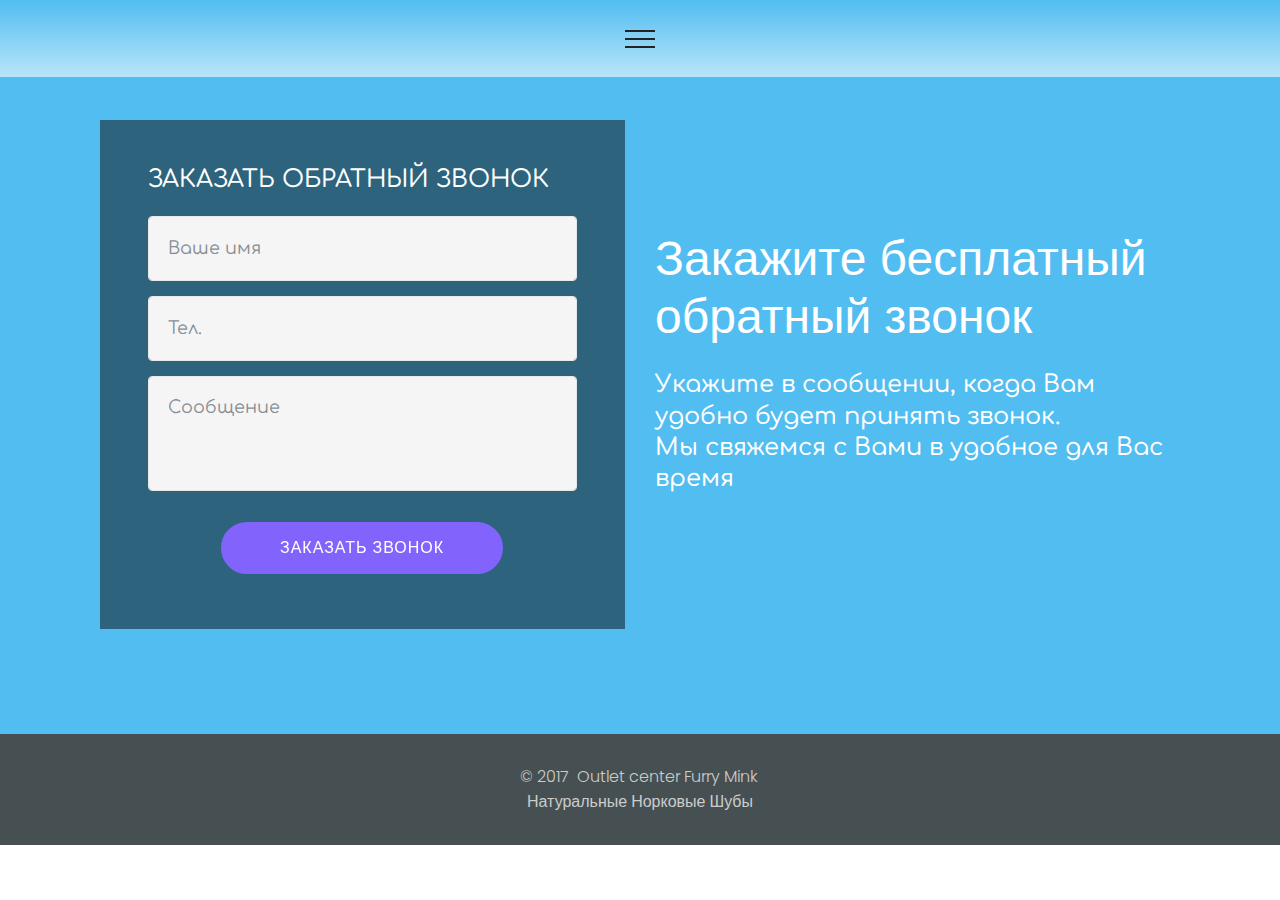
==== page1.html @ 2499f1c4 "create github pages" ====
<!DOCTYPE html>
<html >
<head>
  
  <meta charset="UTF-8">
  <meta http-equiv="X-UA-Compatible" content="IE=edge">
 <!-- Yandex.Metrika counter -->
<script type="text/javascript" >
   (function(m,e,t,r,i,k,a){m[i]=m[i]||function(){(m[i].a=m[i].a||[]).push(arguments)};
   m[i].l=1*new Date();k=e.createElement(t),a=e.getElementsByTagName(t)[0],k.async=1,k.src=r,a.parentNode.insertBefore(k,a)})
   (window, document, "script", "https://mc.yandex.ru/metrika/tag.js", "ym");

   ym(56436019, "init", {
        clickmap:true,
        trackLinks:true,
        accurateTrackBounce:true,
        webvisor:true
   });
</script>
<noscript><div><img src="https://mc.yandex.ru/watch/56436019" style="position:absolute; left:-9999px;" alt="" /></div></noscript>
<!-- /Yandex.Metrika counter -->
  
  <meta name="viewport" content="width=device-width, initial-scale=1, minimum-scale=1">
  <link rel="shortcut icon" href="assets/images/-1-202x199.png" type="image/x-icon">
  <meta name="description" content="">
  <title>Page 1</title>
  <link rel="stylesheet" href="assets/web/assets/mobirise-icons-bold/mobirise-icons-bold.css">
  <link rel="stylesheet" href="assets/web/assets/mobirise-icons/mobirise-icons.css">
  <link rel="stylesheet" href="assets/bootstrap/css/bootstrap.min.css">
  <link rel="stylesheet" href="assets/bootstrap/css/bootstrap-grid.min.css">
  <link rel="stylesheet" href="assets/bootstrap/css/bootstrap-reboot.min.css">
  <link rel="stylesheet" href="assets/socicon/css/styles.css">
  <link rel="stylesheet" href="assets/dropdown/css/style.css">
  <link rel="stylesheet" href="assets/snow-plugins/style.css">
  <link rel="stylesheet" href="assets/theme/css/style.css">
  <link rel="stylesheet" href="assets/mobirise/css/mbr-additional.css" type="text/css">
  
  
  
</head>
<body>
  <section class="menu popup-btn-cards cid-rIKKwJsBwP" once="menu" id="menu2-1n">

    
    

    <nav class="navbar navbar-dropdown navbar-fixed-top collapsed">
        <div class="mbr-overlay" style="opacity: 0.6;"></div>

      
      <div class="collapse navbar-collapse" id="navbarSupportedContent">
            
        <div class="left-menu">
          <ul class="navbar-nav nav-dropdown" data-app-modern-menu="true"><li class="nav-item">
                  <a class="nav-link link text-black display-7" href="tel:+79263647161"><span class="mbri-hearth mbr-iconfont mbr-iconfont-btn"></span></a>
              </li>
              <li class="nav-item">
                  <a class="nav-link link text-black display-7" href="tel:+79263647161"><span class="socicon socicon-viber mbr-iconfont mbr-iconfont-btn"></span>&nbsp; 8(926)364-71-61</a>
              </li><li class="nav-item"><a class="nav-link link text-black display-7" href="mailto:Romavent@mail.ru"><span class="socicon socicon-telegram mbr-iconfont mbr-iconfont-btn"></span>&nbsp;Написать</a></li></ul>
        </div>

        <div class="brand-container">
          <div class="navbar-brand">
              <span class="navbar-logo">
                  <a href="tel:+79263647161">
                      <img src="assets/images/-1-202x199.png" alt="Mobirise" title="" style="height: 3.8rem;">
                  </a>
              </span>
              <span class="navbar-caption-wrap"><a class="navbar-caption text-black display-5" href="./index.html"></a></span>
          </div>
        </div>

        <div class="right-menu">
          <ul class="navbar-nav nav-dropdown" data-app-modern-menu="true"><li class="nav-item">
                <a class="nav-link link text-black display-7" href=" https://wa.me/+79263647161" target="_blank"><span class="socicon socicon-whatsapp mbr-iconfont mbr-iconfont-btn"></span>&nbsp; Написать</a>
            </li><li class="nav-item"><a class="nav-link link text-black display-7" href="tel:+79263647161"><span class="socicon socicon-viber mbr-iconfont mbr-iconfont-btn"></span>&nbsp;8(926)364-71-61</a></li>
            <li class="nav-item">
                <a class="nav-link link text-black display-7" href="tel:+79263647161"><span class="mbrib-star mbr-iconfont mbr-iconfont-btn"></span></a>
            </li></ul>
        </div>
      </div>

          <button class="navbar-toggler" type="button" data-toggle="collapse" data-target="#navbarSupportedContent" aria-controls="navbarNavAltMarkup" aria-expanded="false" aria-label="Toggle navigation">
            <div class="hamburger">
                <span></span>
                <span></span>
                <span></span>
                <span></span>
            </div>
          </button>
    </nav>
</section>

<section class="mbr-section form2 cid-rLv0mzxF3z" id="form2-1q">

    

    
    <div class="container">
        <div class="media-container-row">
            <div class="col-md-6 col-lg-6 block-content">
                <div data-form-type="formoid">
                    <div class="form-block" data-form-type="formoid">
                        <h4 class="mb-4 mbr-fonts-style display-5">ЗАКАЗАТЬ ОБРАТНЫЙ ЗВОНОК</h4>
                        <div data-form-alert="" hidden="">Спасибо! Мы скоро Вам перезвоним</div>
                        <form class="block mbr-form" action="./index.html/" method="post" data-form-title="Mobirise Form"><input type="hidden" name="email" data-form-email="true" value="XR2InCFPnth0ahQp+xA0feDPu2zJaN/2EUCY8lwMDuw0N1tj4T/5xXQbWyl4Yx9fVd2QIpwkJuBw5vXyH4yyH2eFin9uesB7paS4SNvo0QDomxt78aWijvfz+zDeBTim" data-form-field="Email">
                            <div class="row">
                                <div class="col-md-12" data-for="name">
                                    <input type="text" class="form-control input" name="name" data-form-field="Name" placeholder="Ваше имя" required="" id="name-form2-1q">
                                </div>
                                <div class="col-md-12" data-for="email">
                                    <input type="text" class="form-control input" name="email" data-form-field="Email" placeholder="Тел." required="" id="email-form2-1q">
                                </div>
                                <div class="col-md-12" data-for="message">
                                    <textarea class="form-control input" name="message" rows="3" data-form-field="Message" placeholder="Сообщение" style="resize:none" id="message-form2-1q"></textarea>
                                </div>
                                <div class="input-group-btn col-md-12" style="margin-top: 10px;"><button href="" type="submit" class="btn btn-form btn-bgr btn-primary display-4">&nbsp; &nbsp; &nbsp;ЗАКАЗАТЬ ЗВОНОК &nbsp; &nbsp;&nbsp;</button></div>
                            </div>
                        </form>
                    </div>
                </div>
            </div>
            <div class="col-md-6 col-lg-6">
                <div class="text-block">
                    <h2 class="mb-4 mbr-fonts-style mbr-section-title display-2">Закажите бесплатный обратный звонок</h2>
                    <h3 class="mbr-section-subtitle mbr-fonts-style mb-4 display-5">Укажите в сообщении, когда Вам удобно будет принять звонок. 
<div>Мы свяжемся с Вами в удобное для Вас время</div></h3>
                    
                    
                </div>
                
            </div>
        </div>
    </div>
</section>

<section class="cid-rIMddmVXat" id="footer2-1p">

    

    

    <div class="container-fluid">
        <div class="row align-center justify-content-center align-items-center">
            
            <div class="col-sm-12 col-lg-4 mbr-text mbr-fonts-style mbr-light display-4">
                © 2017 &nbsp;Outlet center Furry Mink&nbsp;<br>Натуральные Норковые Шубы</div>
            
        </div>
    </div>
</section>


  <script src="assets/web/assets/jquery/jquery.min.js"></script>
  <script src="assets/popper/popper.min.js"></script>
  <script src="assets/bootstrap/js/bootstrap.min.js"></script>
  <script src="assets/smoothscroll/smooth-scroll.js"></script>
  <script src="assets/touchswipe/jquery.touch-swipe.min.js"></script>
  <script src="assets/dropdown/js/script.min.js"></script>
  <script src="assets/snow-plugins/schnee.js"></script>
  <script src="assets/theme/js/script.js"></script>
  <script src="assets/formoid/formoid.min.js"></script>
  
  
</body>
</html>
---- assets/web/assets/mobirise-icons-bold/mobirise-icons-bold.css ----
@font-face {
  font-family: 'mobirise-icons-bold';
  src:  url('mobirise-icons-bold.eot?m1l4yr');
  src:  url('mobirise-icons-bold.eot?m1l4yr#iefix') format('embedded-opentype'),
    url('mobirise-icons-bold.ttf?m1l4yr') format('truetype'),
    url('mobirise-icons-bold.woff?m1l4yr') format('woff'),
    url('mobirise-icons-bold.svg?m1l4yr#mobirise-icons-bold') format('svg');
  font-weight: normal;
  font-style: normal;
}

[class^="mbrib-"], [class*="mbrib-"] {
  /* use !important to prevent issues with browser extensions that change fonts */
  font-family: 'mobirise-icons-bold' !important;
  speak: none;
  font-style: normal;
  font-weight: normal;
  font-variant: normal;
  text-transform: none;
  line-height: 1;

  /* Better Font Rendering =========== */
  -webkit-font-smoothing: antialiased;
  -moz-osx-font-smoothing: grayscale;
}

.mbrib-add-submenu:before {
  content: "\e900";
}
.mbrib-alert:before {
  content: "\e901";
}
.mbrib-align-center:before {
  content: "\e902";
}
.mbrib-align-justify:before {
  content: "\e903";
}
.mbrib-align-left:before {
  content: "\e904";
}
.mbrib-align-right:before {
  content: "\e905";
}
.mbrib-android:before {
  content: "\e906";
}
.mbrib-apple:before {
  content: "\e907";
}
.mbrib-arrow-down:before {
  content: "\e908";
}
.mbrib-arrow-next:before {
  content: "\e909";
}
.mbrib-arrow-prev:before {
  content: "\e90a";
}
.mbrib-arrow-up:before {
  content: "\e90b";
}
.mbrib-bold:before {
  content: "\e90c";
}
.mbrib-bookmark:before {
  content: "\e90d";
}
.mbrib-bootstrap:before {
  content: "\e90e";
}
.mbrib-briefcase:before {
  content: "\e90f";
}
.mbrib-browse:before {
  content: "\e910";
}
.mbrib-bulleted-list:before {
  content: "\e911";
}
.mbrib-calendar:before {
  content: "\e912";
}
.mbrib-camera:before {
  content: "\e913";
}
.mbrib-cart-add:before {
  content: "\e914";
}
.mbrib-cart-full:before {
  content: "\e915";
}
.mbrib-cash:before {
  content: "\e916";
}
.mbrib-change-style:before {
  content: "\e917";
}
.mbrib-chat:before {
  content: "\e918";
}
.mbrib-clock:before {
  content: "\e919";
}
.mbrib-close:before {
  content: "\e91a";
}
.mbrib-cloud:before {
  content: "\e91b";
}
.mbrib-code:before {
  content: "\e91c";
}
.mbrib-contact-form:before {
  content: "\e91d";
}
.mbrib-credit-card:before {
  content: "\e91e";
}
.mbrib-cursor-click:before {
  content: "\e91f";
}
.mbrib-cust-feedback:before {
  content: "\e920";
}
.mbrib-database:before {
  content: "\e921";
}
.mbrib-delivery:before {
  content: "\e922";
}
.mbrib-desktop:before {
  content: "\e923";
}
.mbrib-devices:before {
  content: "\e924";
}
.mbrib-down:before {
  content: "\e925";
}
.mbrib-download:before {
  content: "\e926";
}
.mbrib-drag-n-drop:before {
  content: "\e927";
}
.mbrib-drag-n-drop2:before {
  content: "\e928";
}
.mbrib-edit:before {
  content: "\e929";
}
.mbrib-edit2:before {
  content: "\e92a";
}
.mbrib-error:before {
  content: "\e92b";
}
.mbrib-extension:before {
  content: "\e92c";
}
.mbrib-features:before {
  content: "\e92d";
}
.mbrib-file:before {
  content: "\e92e";
}
.mbrib-flag:before {
  content: "\e92f";
}
.mbrib-folder:before {
  content: "\e930";
}
.mbrib-gift:before {
  content: "\e931";
}
.mbrib-github:before {
  content: "\e932";
}
.mbrib-globe-2:before {
  content: "\e933";
}
.mbrib-globe:before {
  content: "\e934";
}
.mbrib-growing-chart:before {
  content: "\e935";
}
.mbrib-hearth:before {
  content: "\e936";
}
.mbrib-help:before {
  content: "\e937";
}
.mbrib-home:before {
  content: "\e938";
}
.mbrib-hot-cup:before {
  content: "\e939";
}
.mbrib-idea:before {
  content: "\e93a";
}
.mbrib-image-gallery:before {
  content: "\e93b";
}
.mbrib-image-slider:before {
  content: "\e93c";
}
.mbrib-info:before {
  content: "\e93d";
}
.mbrib-italic:before {
  content: "\e93e";
}
.mbrib-key:before {
  content: "\e93f";
}
.mbrib-laptop:before {
  content: "\e940";
}
.mbrib-layers:before {
  content: "\e941";
}
.mbrib-left-right:before {
  content: "\e942";
}
.mbrib-left:before {
  content: "\e943";
}
.mbrib-letter:before {
  content: "\e944";
}
.mbrib-like:before {
  content: "\e945";
}
.mbrib-link:before {
  content: "\e946";
}
.mbrib-lock:before {
  content: "\e947";
}
.mbrib-login:before {
  content: "\e948";
}
.mbrib-logout:before {
  content: "\e949";
}
.mbrib-magic-stick:before {
  content: "\e94a";
}
.mbrib-map-pin:before {
  content: "\e94b";
}
.mbrib-menu:before {
  content: "\e94c";
}
.mbrib-mobile:before {
  content: "\e94d";
}
.mbrib-mobile2:before {
  content: "\e94e";
}
.mbrib-mobirise:before {
  content: "\e94f";
}
.mbrib-more-horizontal:before {
  content: "\e950";
}
.mbrib-more-vertical:before {
  content: "\e951";
}
.mbrib-music:before {
  content: "\e952";
}
.mbrib-new-file:before {
  content: "\e953";
}
.mbrib-numbered-list:before {
  content: "\e954";
}
.mbrib-opened-folder:before {
  content: "\e955";
}
.mbrib-pages:before {
  content: "\e956";
}
.mbrib-paper-plane:before {
  content: "\e957";
}
.mbrib-paperclip:before {
  content: "\e958";
}
.mbrib-photo:before {
  content: "\e959";
}
.mbrib-photos:before {
  content: "\e95a";
}
.mbrib-pin:before {
  content: "\e95b";
}
.mbrib-play:before {
  content: "\e95c";
}
.mbrib-plus:before {
  content: "\e95d";
}
.mbrib-preview:before {
  content: "\e95e";
}
.mbrib-print:before {
  content: "\e95f";
}
.mbrib-protect:before {
  content: "\e960";
}
.mbrib-question:before {
  content: "\e961";
}
.mbrib-quote-left:before {
  content: "\e962";
}
.mbrib-quote-right:before {
  content: "\e963";
}
.mbrib-redo:before {
  content: "\e964";
}
.mbrib-refresh:before {
  content: "\e965";
}
.mbrib-responsive:before {
  content: "\e966";
}
.mbrib-right:before {
  content: "\e967";
}
.mbrib-rocket:before {
  content: "\e968";
}
.mbrib-sad-face:before {
  content: "\e969";
}
.mbrib-sale:before {
  content: "\e96a";
}
.mbrib-save:before {
  content: "\e96b";
}
.mbrib-search:before {
  content: "\e96c";
}
.mbrib-setting:before {
  content: "\e96d";
}
.mbrib-setting2:before {
  content: "\e96e";
}
.mbrib-setting3:before {
  content: "\e96f";
}
.mbrib-share:before {
  content: "\e970";
}
.mbrib-shopping-bag:before {
  content: "\e971";
}
.mbrib-shopping-basket:before {
  content: "\e972";
}
.mbrib-shopping-cart:before {
  content: "\e973";
}
.mbrib-sites:before {
  content: "\e974";
}
.mbrib-smile-face:before {
  content: "\e975";
}
.mbrib-speed:before {
  content: "\e976";
}
.mbrib-star:before {
  content: "\e977";
}
.mbrib-success:before {
  content: "\e978";
}
.mbrib-sun:before {
  content: "\e979";
}
.mbrib-sun2:before {
  content: "\e97a";
}
.mbrib-tablet-vertical:before {
  content: "\e97b";
}
.mbrib-tablet:before {
  content: "\e97c";
}
.mbrib-target:before {
  content: "\e97d";
}
.mbrib-timer:before {
  content: "\e97e";
}
.mbrib-to-ftp:before {
  content: "\e97f";
}
.mbrib-to-local-drive:before {
  content: "\e980";
}
.mbrib-touch-swipe:before {
  content: "\e981";
}
.mbrib-touch:before {
  content: "\e982";
}
.mbrib-trash:before {
  content: "\e983";
}
.mbrib-underline:before {
  content: "\e984";
}
.mbrib-undo:before {
  content: "\e985";
}
.mbrib-unlink:before {
  content: "\e986";
}
.mbrib-unlock:before {
  content: "\e987";
}
.mbrib-up-down:before {
  content: "\e988";
}
.mbrib-up:before {
  content: "\e989";
}
.mbrib-update:before {
  content: "\e98a";
}
.mbrib-upload:before {
  content: "\e98b";
}
.mbrib-user:before {
  content: "\e98c";
}
.mbrib-user2:before {
  content: "\e98d";
}
.mbrib-users:before {
  content: "\e98e";
}
.mbrib-video-play:before {
  content: "\e98f";
}
.mbrib-video:before {
  content: "\e990";
}
.mbrib-watch:before {
  content: "\e991";
}
.mbrib-website-theme:before {
  content: "\e992";
}
.mbrib-wifi:before {
  content: "\e993";
}
.mbrib-windows:before {
  content: "\e994";
}
.mbrib-zoom-out:before {
  content: "\e995";
}
---- assets/web/assets/mobirise-icons/mobirise-icons.css ----
@font-face {
  font-family: 'MobiriseIcons';
  src:  url('mobirise-icons.eot?spat4u');
  src:  url('mobirise-icons.eot?spat4u#iefix') format('embedded-opentype'),
    url('mobirise-icons.ttf?spat4u') format('truetype'),
    url('mobirise-icons.woff?spat4u') format('woff'),
    url('mobirise-icons.svg?spat4u#MobiriseIcons') format('svg');
  font-weight: normal;
  font-style: normal;
}

[class^="mbri-"], [class*=" mbri-"] {
  /* use !important to prevent issues with browser extensions that change fonts */
  font-family: MobiriseIcons !important;
  speak: none;
  font-style: normal;
  font-weight: normal;
  font-variant: normal;
  text-transform: none;
  line-height: 1;

  /* Better Font Rendering =========== */
  -webkit-font-smoothing: antialiased;
  -moz-osx-font-smoothing: grayscale;
}

.mbri-add-submenu:before {
  content: "\e900";
}
.mbri-alert:before {
  content: "\e901";
}
.mbri-align-center:before {
  content: "\e902";
}
.mbri-align-justify:before {
  content: "\e903";
}
.mbri-align-left:before {
  content: "\e904";
}
.mbri-align-right:before {
  content: "\e905";
}
.mbri-android:before {
  content: "\e906";
}
.mbri-apple:before {
  content: "\e907";
}
.mbri-arrow-down:before {
  content: "\e908";
}
.mbri-arrow-next:before {
  content: "\e909";
}
.mbri-arrow-prev:before {
  content: "\e90a";
}
.mbri-arrow-up:before {
  content: "\e90b";
}
.mbri-bold:before {
  content: "\e90c";
}
.mbri-bookmark:before {
  content: "\e90d";
}
.mbri-bootstrap:before {
  content: "\e90e";
}
.mbri-briefcase:before {
  content: "\e90f";
}
.mbri-browse:before {
  content: "\e910";
}
.mbri-bulleted-list:before {
  content: "\e911";
}
.mbri-calendar:before {
  content: "\e912";
}
.mbri-camera:before {
  content: "\e913";
}
.mbri-cart-add:before {
  content: "\e914";
}
.mbri-cart-full:before {
  content: "\e915";
}
.mbri-cash:before {
  content: "\e916";
}
.mbri-change-style:before {
  content: "\e917";
}
.mbri-chat:before {
  content: "\e918";
}
.mbri-clock:before {
  content: "\e919";
}
.mbri-close:before {
  content: "\e91a";
}
.mbri-cloud:before {
  content: "\e91b";
}
.mbri-code:before {
  content: "\e91c";
}
.mbri-contact-form:before {
  content: "\e91d";
}
.mbri-credit-card:before {
  content: "\e91e";
}
.mbri-cursor-click:before {
  content: "\e91f";
}
.mbri-cust-feedback:before {
  content: "\e920";
}
.mbri-database:before {
  content: "\e921";
}
.mbri-delivery:before {
  content: "\e922";
}
.mbri-desktop:before {
  content: "\e923";
}
.mbri-devices:before {
  content: "\e924";
}
.mbri-down:before {
  content: "\e925";
}
.mbri-download:before {
  content: "\e989";
}
.mbri-drag-n-drop:before {
  content: "\e927";
}
.mbri-drag-n-drop2:before {
  content: "\e928";
}
.mbri-edit:before {
  content: "\e929";
}
.mbri-edit2:before {
  content: "\e92a";
}
.mbri-error:before {
  content: "\e92b";
}
.mbri-extension:before {
  content: "\e92c";
}
.mbri-features:before {
  content: "\e92d";
}
.mbri-file:before {
  content: "\e92e";
}
.mbri-flag:before {
  content: "\e92f";
}
.mbri-folder:before {
  content: "\e930";
}
.mbri-gift:before {
  content: "\e931";
}
.mbri-github:before {
  content: "\e932";
}
.mbri-globe:before {
  content: "\e933";
}
.mbri-globe-2:before {
  content: "\e934";
}
.mbri-growing-chart:before {
  content: "\e935";
}
.mbri-hearth:before {
  content: "\e936";
}
.mbri-help:before {
  content: "\e937";
}
.mbri-home:before {
  content: "\e938";
}
.mbri-hot-cup:before {
  content: "\e939";
}
.mbri-idea:before {
  content: "\e93a";
}
.mbri-image-gallery:before {
  content: "\e93b";
}
.mbri-image-slider:before {
  content: "\e93c";
}
.mbri-info:before {
  content: "\e93d";
}
.mbri-italic:before {
  content: "\e93e";
}
.mbri-key:before {
  content: "\e93f";
}
.mbri-laptop:before {
  content: "\e940";
}
.mbri-layers:before {
  content: "\e941";
}
.mbri-left-right:before {
  content: "\e942";
}
.mbri-left:before {
  content: "\e943";
}
.mbri-letter:before {
  content: "\e944";
}
.mbri-like:before {
  content: "\e945";
}
.mbri-link:before {
  content: "\e946";
}
.mbri-lock:before {
  content: "\e947";
}
.mbri-login:before {
  content: "\e948";
}
.mbri-logout:before {
  content: "\e949";
}
.mbri-magic-stick:before {
  content: "\e94a";
}
.mbri-map-pin:before {
  content: "\e94b";
}
.mbri-menu:before {
  content: "\e94c";
}
.mbri-mobile:before {
  content: "\e94d";
}
.mbri-mobile2:before {
  content: "\e94e";
}
.mbri-mobirise:before {
  content: "\e94f";
}
.mbri-more-horizontal:before {
  content: "\e950";
}
.mbri-more-vertical:before {
  content: "\e951";
}
.mbri-music:before {
  content: "\e952";
}
.mbri-new-file:before {
  content: "\e953";
}
.mbri-numbered-list:before {
  content: "\e954";
}
.mbri-opened-folder:before {
  content: "\e955";
}
.mbri-pages:before {
  content: "\e956";
}
.mbri-paper-plane:before {
  content: "\e957";
}
.mbri-paperclip:before {
  content: "\e958";
}
.mbri-photo:before {
  content: "\e959";
}
.mbri-photos:before {
  content: "\e95a";
}
.mbri-pin:before {
  content: "\e95b";
}
.mbri-play:before {
  content: "\e95c";
}
.mbri-plus:before {
  content: "\e95d";
}
.mbri-preview:before {
  content: "\e95e";
}
.mbri-print:before {
  content: "\e95f";
}
.mbri-protect:before {
  content: "\e960";
}
.mbri-question:before {
  content: "\e961";
}
.mbri-quote-left:before {
  content: "\e962";
}
.mbri-quote-right:before {
  content: "\e963";
}
.mbri-refresh:before {
  content: "\e964";
}
.mbri-responsive:before {
  content: "\e965";
}
.mbri-right:before {
  content: "\e966";
}
.mbri-rocket:before {
  content: "\e967";
}
.mbri-sad-face:before {
  content: "\e968";
}
.mbri-sale:before {
  content: "\e969";
}
.mbri-save:before {
  content: "\e96a";
}
.mbri-search:before {
  content: "\e96b";
}
.mbri-setting:before {
  content: "\e96c";
}
.mbri-setting2:before {
  content: "\e96d";
}
.mbri-setting3:before {
  content: "\e96e";
}
.mbri-share:before {
  content: "\e96f";
}
.mbri-shopping-bag:before {
  content: "\e970";
}
.mbri-shopping-basket:before {
  content: "\e971";
}
.mbri-shopping-cart:before {
  content: "\e972";
}
.mbri-sites:before {
  content: "\e973";
}
.mbri-smile-face:before {
  content: "\e974";
}
.mbri-speed:before {
  content: "\e975";
}
.mbri-star:before {
  content: "\e976";
}
.mbri-success:before {
  content: "\e977";
}
.mbri-sun:before {
  content: "\e978";
}
.mbri-sun2:before {
  content: "\e979";
}
.mbri-tablet:before {
  content: "\e97a";
}
.mbri-tablet-vertical:before {
  content: "\e97b";
}
.mbri-target:before {
  content: "\e97c";
}
.mbri-timer:before {
  content: "\e97d";
}
.mbri-to-ftp:before {
  content: "\e97e";
}
.mbri-to-local-drive:before {
  content: "\e97f";
}
.mbri-touch-swipe:before {
  content: "\e980";
}
.mbri-touch:before {
  content: "\e981";
}
.mbri-trash:before {
  content: "\e982";
}
.mbri-underline:before {
  content: "\e983";
}
.mbri-unlink:before {
  content: "\e984";
}
.mbri-unlock:before {
  content: "\e985";
}
.mbri-up-down:before {
  content: "\e986";
}
.mbri-up:before {
  content: "\e987";
}
.mbri-update:before {
  content: "\e988";
}
.mbri-upload:before {
 content: "\e926"; 
}
.mbri-user:before {
  content: "\e98a";
}
.mbri-user2:before {
  content: "\e98b";
}
.mbri-users:before {
  content: "\e98c";
}
.mbri-video:before {
  content: "\e98d";
}
.mbri-video-play:before {
  content: "\e98e";
}
.mbri-watch:before {
  content: "\e98f";
}
.mbri-website-theme:before {
  content: "\e990";
}
.mbri-wifi:before {
  content: "\e991";
}
.mbri-windows:before {
  content: "\e992";
}
.mbri-zoom-out:before {
  content: "\e993";
}
.mbri-redo:before {
  content: "\e994";
}
.mbri-undo:before {
  content: "\e995";
}
---- assets/socicon/css/styles.css ----
@charset "UTF-8";

@font-face {
  font-family: "socicon";
  src:url("../fonts/socicon.eot");
  src:url("../fonts/socicon.eot?#iefix") format("embedded-opentype"),
    url("../fonts/socicon.woff") format("woff"),
    url("../fonts/socicon.ttf") format("truetype"),
    url("../fonts/socicon.svg#socicon") format("svg");
  font-weight: normal;
  font-style: normal;

}

[data-icon]:before {
  font-family: "socicon" !important;
  content: attr(data-icon);
  font-style: normal !important;
  font-weight: normal !important;
  font-variant: normal !important;
  text-transform: none !important;
  speak: none;
  line-height: 1;
  -webkit-font-smoothing: antialiased;
  -moz-osx-font-smoothing: grayscale;
}

[class^="socicon-"]:before,
[class*=" socicon-"]:before {
  font-family: "socicon" !important;
  font-style: normal !important;
  font-weight: normal !important;
  font-variant: normal !important;
  text-transform: none !important;
  speak: none;
  line-height: 1;
  -webkit-font-smoothing: antialiased;
  -moz-osx-font-smoothing: grayscale;
}

.socicon-modelmayhem:before {
  content: "\e000";
}
.socicon-mixcloud:before {
  content: "\e001";
}
.socicon-drupal:before {
  content: "\e002";
}
.socicon-swarm:before {
  content: "\e003";
}
.socicon-istock:before {
  content: "\e004";
}
.socicon-yammer:before {
  content: "\e005";
}
.socicon-ello:before {
  content: "\e006";
}
.socicon-stackoverflow:before {
  content: "\e007";
}
.socicon-persona:before {
  content: "\e008";
}
.socicon-triplej:before {
  content: "\e009";
}
.socicon-houzz:before {
  content: "\e00a";
}
.socicon-rss:before {
  content: "\e00b";
}
.socicon-paypal:before {
  content: "\e00c";
}
.socicon-odnoklassniki:before {
  content: "\e00d";
}
.socicon-airbnb:before {
  content: "\e00e";
}
.socicon-periscope:before {
  content: "\e00f";
}
.socicon-outlook:before {
  content: "\e010";
}
.socicon-coderwall:before {
  content: "\e011";
}
.socicon-tripadvisor:before {
  content: "\e012";
}
.socicon-appnet:before {
  content: "\e013";
}
.socicon-goodreads:before {
  content: "\e014";
}
.socicon-tripit:before {
  content: "\e015";
}
.socicon-lanyrd:before {
  content: "\e016";
}
.socicon-slideshare:before {
  content: "\e017";
}
.socicon-buffer:before {
  content: "\e018";
}
.socicon-disqus:before {
  content: "\e019";
}
.socicon-vkontakte:before {
  content: "\e01a";
}
.socicon-whatsapp:before {
  content: "\e01b";
}
.socicon-patreon:before {
  content: "\e01c";
}
.socicon-storehouse:before {
  content: "\e01d";
}
.socicon-pocket:before {
  content: "\e01e";
}
.socicon-mail:before {
  content: "\e01f";
}
.socicon-blogger:before {
  content: "\e020";
}
.socicon-technorati:before {
  content: "\e021";
}
.socicon-reddit:before {
  content: "\e022";
}
.socicon-dribbble:before {
  content: "\e023";
}
.socicon-stumbleupon:before {
  content: "\e024";
}
.socicon-digg:before {
  content: "\e025";
}
.socicon-envato:before {
  content: "\e026";
}
.socicon-behance:before {
  content: "\e027";
}
.socicon-delicious:before {
  content: "\e028";
}
.socicon-deviantart:before {
  content: "\e029";
}
.socicon-forrst:before {
  content: "\e02a";
}
.socicon-play:before {
  content: "\e02b";
}
.socicon-zerply:before {
  content: "\e02c";
}
.socicon-wikipedia:before {
  content: "\e02d";
}
.socicon-apple:before {
  content: "\e02e";
}
.socicon-flattr:before {
  content: "\e02f";
}
.socicon-github:before {
  content: "\e030";
}
.socicon-renren:before {
  content: "\e031";
}
.socicon-friendfeed:before {
  content: "\e032";
}
.socicon-newsvine:before {
  content: "\e033";
}
.socicon-identica:before {
  content: "\e034";
}
.socicon-bebo:before {
  content: "\e035";
}
.socicon-zynga:before {
  content: "\e036";
}
.socicon-steam:before {
  content: "\e037";
}
.socicon-xbox:before {
  content: "\e038";
}
.socicon-windows:before {
  content: "\e039";
}
.socicon-qq:before {
  content: "\e03a";
}
.socicon-douban:before {
  content: "\e03b";
}
.socicon-meetup:before {
  content: "\e03c";
}
.socicon-playstation:before {
  content: "\e03d";
}
.socicon-android:before {
  content: "\e03e";
}
.socicon-snapchat:before {
  content: "\e03f";
}
.socicon-twitter:before {
  content: "\e040";
}
.socicon-facebook:before {
  content: "\e041";
}
.socicon-googleplus:before {
  content: "\e042";
}
.socicon-pinterest:before {
  content: "\e043";
}
.socicon-foursquare:before {
  content: "\e044";
}
.socicon-yahoo:before {
  content: "\e045";
}
.socicon-skype:before {
  content: "\e046";
}
.socicon-yelp:before {
  content: "\e047";
}
.socicon-feedburner:before {
  content: "\e048";
}
.socicon-linkedin:before {
  content: "\e049";
}
.socicon-viadeo:before {
  content: "\e04a";
}
.socicon-xing:before {
  content: "\e04b";
}
.socicon-myspace:before {
  content: "\e04c";
}
.socicon-soundcloud:before {
  content: "\e04d";
}
.socicon-spotify:before {
  content: "\e04e";
}
.socicon-grooveshark:before {
  content: "\e04f";
}
.socicon-lastfm:before {
  content: "\e050";
}
.socicon-youtube:before {
  content: "\e051";
}
.socicon-vimeo:before {
  content: "\e052";
}
.socicon-dailymotion:before {
  content: "\e053";
}
.socicon-vine:before {
  content: "\e054";
}
.socicon-flickr:before {
  content: "\e055";
}
.socicon-500px:before {
  content: "\e056";
}
.socicon-wordpress:before {
  content: "\e058";
}
.socicon-tumblr:before {
  content: "\e059";
}
.socicon-twitch:before {
  content: "\e05a";
}
.socicon-8tracks:before {
  content: "\e05b";
}
.socicon-amazon:before {
  content: "\e05c";
}
.socicon-icq:before {
  content: "\e05d";
}
.socicon-smugmug:before {
  content: "\e05e";
}
.socicon-ravelry:before {
  content: "\e05f";
}
.socicon-weibo:before {
  content: "\e060";
}
.socicon-baidu:before {
  content: "\e061";
}
.socicon-angellist:before {
  content: "\e062";
}
.socicon-ebay:before {
  content: "\e063";
}
.socicon-imdb:before {
  content: "\e064";
}
.socicon-stayfriends:before {
  content: "\e065";
}
.socicon-residentadvisor:before {
  content: "\e066";
}
.socicon-google:before {
  content: "\e067";
}
.socicon-yandex:before {
  content: "\e068";
}
.socicon-sharethis:before {
  content: "\e069";
}
.socicon-bandcamp:before {
  content: "\e06a";
}
.socicon-itunes:before {
  content: "\e06b";
}
.socicon-deezer:before {
  content: "\e06c";
}
.socicon-telegram:before {
  content: "\e06e";
}
.socicon-openid:before {
  content: "\e06f";
}
.socicon-amplement:before {
  content: "\e070";
}
.socicon-viber:before {
  content: "\e071";
}
.socicon-zomato:before {
  content: "\e072";
}
.socicon-draugiem:before {
  content: "\e074";
}
.socicon-endomodo:before {
  content: "\e075";
}
.socicon-filmweb:before {
  content: "\e076";
}
.socicon-stackexchange:before {
  content: "\e077";
}
.socicon-wykop:before {
  content: "\e078";
}
.socicon-teamspeak:before {
  content: "\e079";
}
.socicon-teamviewer:before {
  content: "\e07a";
}
.socicon-ventrilo:before {
  content: "\e07b";
}
.socicon-younow:before {
  content: "\e07c";
}
.socicon-raidcall:before {
  content: "\e07d";
}
.socicon-mumble:before {
  content: "\e07e";
}
.socicon-medium:before {
  content: "\e06d";
}
.socicon-bebee:before {
  content: "\e07f";
}
.socicon-hitbox:before {
  content: "\e080";
}
.socicon-reverbnation:before {
  content: "\e081";
}
.socicon-formulr:before {
  content: "\e082";
}
.socicon-instagram:before {
  content: "\e057";
}
.socicon-battlenet:before {
  content: "\e083";
}
.socicon-chrome:before {
  content: "\e084";
}
.socicon-discord:before {
  content: "\e086";
}
.socicon-issuu:before {
  content: "\e087";
}
.socicon-macos:before {
  content: "\e088";
}
.socicon-firefox:before {
  content: "\e089";
}
.socicon-opera:before {
  content: "\e08d";
}
.socicon-keybase:before {
  content: "\e090";
}
.socicon-alliance:before {
  content: "\e091";
}
.socicon-livejournal:before {
  content: "\e092";
}
.socicon-googlephotos:before {
  content: "\e093";
}
.socicon-horde:before {
  content: "\e094";
}
.socicon-etsy:before {
  content: "\e095";
}
.socicon-zapier:before {
  content: "\e096";
}
.socicon-google-scholar:before {
  content: "\e097";
}
.socicon-researchgate:before {
  content: "\e098";
}
.socicon-wechat:before {
  content: "\e099";
}
.socicon-strava:before {
  content: "\e09a";
}
.socicon-line:before {
  content: "\e09b";
}
.socicon-lyft:before {
  content: "\e09c";
}
.socicon-uber:before {
  content: "\e09d";
}
.socicon-songkick:before {
  content: "\e09e";
}
.socicon-viewbug:before {
  content: "\e09f";
}
.socicon-googlegroups:before {
  content: "\e0a0";
}
.socicon-quora:before {
  content: "\e073";
}
.socicon-diablo:before {
  content: "\e085";
}
.socicon-blizzard:before {
  content: "\e0a1";
}
.socicon-hearthstone:before {
  content: "\e08b";
}
.socicon-heroes:before {
  content: "\e08a";
}
.socicon-overwatch:before {
  content: "\e08c";
}
.socicon-warcraft:before {
  content: "\e08e";
}
.socicon-starcraft:before {
  content: "\e08f";
}
.socicon-beam:before {
  content: "\e0a2";
}
.socicon-curse:before {
  content: "\e0a3";
}
.socicon-player:before {
  content: "\e0a4";
}
.socicon-streamjar:before {
  content: "\e0a5";
}
.socicon-nintendo:before {
  content: "\e0a6";
}
.socicon-hellocoton:before {
  content: "\e0a7";
}
---- assets/dropdown/css/style.css ----
.navbar-dropdown {
  left: 0;
  padding: 0;
  position: absolute;
  right: 0;
  top: 0;
  transition: all 0.45s ease;
  z-index: 1030;
  background: #282828; }
  .navbar-dropdown .navbar-logo {
    margin-right: 0.8rem;
    transition: margin 0.3s ease-in-out;
    vertical-align: middle; }
    .navbar-dropdown .navbar-logo img {
      height: 3.125rem;
      transition: all 0.3s ease-in-out; }
    .navbar-dropdown .navbar-logo.mbr-iconfont {
      font-size: 3.125rem;
      line-height: 3.125rem; }
  .navbar-dropdown .navbar-caption {
    font-weight: 700;
    white-space: normal;
    vertical-align: -4px;
    line-height: 3.125rem !important; }
    .navbar-dropdown .navbar-caption, .navbar-dropdown .navbar-caption:hover {
      color: inherit;
      text-decoration: none; }
  .navbar-dropdown .mbr-iconfont + .navbar-caption {
    vertical-align: -1px; }
  .navbar-dropdown.navbar-fixed-top {
    position: fixed; }
  .navbar-dropdown .navbar-brand span {
    vertical-align: -4px; }
  .navbar-dropdown.bg-color.transparent {
    background: none; }
  .navbar-dropdown.navbar-short .navbar-brand {
    padding: 0.625rem 0; }
    .navbar-dropdown.navbar-short .navbar-brand span {
      vertical-align: -1px; }
  .navbar-dropdown.navbar-short .navbar-caption {
    line-height: 2.375rem !important;
    vertical-align: -2px; }
  .navbar-dropdown.navbar-short .navbar-logo {
    margin-right: 0.5rem; }
    .navbar-dropdown.navbar-short .navbar-logo img {
      height: 2.375rem; }
    .navbar-dropdown.navbar-short .navbar-logo.mbr-iconfont {
      font-size: 2.375rem;
      line-height: 2.375rem; }
  .navbar-dropdown.navbar-short .mbr-table-cell {
    height: 3.625rem; }
  .navbar-dropdown .navbar-close {
    left: 0.6875rem;
    position: fixed;
    top: 0.75rem;
    z-index: 1000; }
  .navbar-dropdown .hamburger-icon {
    content: "";
    display: inline-block;
    vertical-align: middle;
    width: 16px;
    -webkit-box-shadow: 0 -6px 0 1px #282828,0 0 0 1px #282828,0 6px 0 1px #282828;
    -moz-box-shadow: 0 -6px 0 1px #282828,0 0 0 1px #282828,0 6px 0 1px #282828;
    box-shadow: 0 -6px 0 1px #282828,0 0 0 1px #282828,0 6px 0 1px #282828; }

.dropdown-menu .dropdown-toggle[data-toggle="dropdown-submenu"]::after {
  border-bottom: 0.35em solid transparent;
  border-left: 0.35em solid;
  border-right: 0;
  border-top: 0.35em solid transparent;
  margin-left: 0.3rem; }

.dropdown-menu .dropdown-item:focus {
  outline: 0; }

.nav-dropdown {
  font-size: 0.75rem;
  font-weight: 500;
  height: auto !important; }
  .nav-dropdown .nav-btn {
    padding-left: 1rem; }
  .nav-dropdown .link {
    margin: .667em 1.667em;
    font-weight: 500;
    padding: 0;
    transition: color .2s ease-in-out; }
    .nav-dropdown .link.dropdown-toggle {
      margin-right: 2.583em; }
      .nav-dropdown .link.dropdown-toggle::after {
        margin-left: .25rem;
        border-top: 0.35em solid;
        border-right: 0.35em solid transparent;
        border-left: 0.35em solid transparent;
        border-bottom: 0; }
      .nav-dropdown .link.dropdown-toggle[aria-expanded="true"] {
        margin: 0;
        padding: 0.667em 3.263em  0.667em 1.667em; }
  .nav-dropdown .link::after,
  .nav-dropdown .dropdown-item::after {
    color: inherit; }
  .nav-dropdown .btn {
    font-size: 0.75rem;
    font-weight: 700;
    letter-spacing: 0;
    margin-bottom: 0;
    padding-left: 1.25rem;
    padding-right: 1.25rem; }
  .nav-dropdown .dropdown-menu {
    border-radius: 0;
    border: 0;
    left: 0;
    margin: 0;
    padding-bottom: 1.25rem;
    padding-top: 1.25rem;
    position: relative; }
  .nav-dropdown .dropdown-submenu {
    margin-left: 0.125rem;
    top: 0; }
  .nav-dropdown .dropdown-item {
    font-size: 0.8125rem;
    font-weight: 500;
    line-height: 2;
    padding: 0.3846em 4.615em 0.3846em 1.5385em;
    position: relative;
    transition: color .2s ease-in-out, background-color .2s ease-in-out; }
    .nav-dropdown .dropdown-item::after {
      margin-top: -0.3077em;
      position: absolute;
      right: 1.1538em;
      top: 50%; }
    .nav-dropdown .dropdown-item:focus, .nav-dropdown .dropdown-item:hover {
      background: none; }

@media (max-width: 767px) {
  .nav-dropdown.navbar-toggleable-sm {
    bottom: 0;
    display: none;
    left: 0;
    overflow-x: hidden;
    position: fixed;
    top: 0;
    transform: translateX(-100%);
    -ms-transform: translateX(-100%);
    -webkit-transform: translateX(-100%);
    width: 18.75rem;
    z-index: 999; } }
.nav-dropdown.navbar-toggleable-xl {
  bottom: 0;
  display: none;
  left: 0;
  overflow-x: hidden;
  position: fixed;
  top: 0;
  transform: translateX(-100%);
  -ms-transform: translateX(-100%);
  -webkit-transform: translateX(-100%);
  width: 18.75rem;
  z-index: 999; }

.nav-dropdown-sm {
  display: block !important;
  overflow-x: hidden;
  overflow: auto;
  padding-top: 3.875rem; }
  .nav-dropdown-sm::after {
    content: "";
    display: block;
    height: 3rem;
    width: 100%; }
  .nav-dropdown-sm.collapse.in ~ .navbar-close {
    display: block !important; }
  .nav-dropdown-sm.collapsing, .nav-dropdown-sm.collapse.in {
    transform: translateX(0);
    -ms-transform: translateX(0);
    -webkit-transform: translateX(0);
    transition: all 0.25s ease-out;
    -webkit-transition: all 0.25s ease-out;
    background: #282828; }
  .nav-dropdown-sm.collapsing[aria-expanded="false"] {
    transform: translateX(-100%);
    -ms-transform: translateX(-100%);
    -webkit-transform: translateX(-100%); }
  .nav-dropdown-sm .nav-item {
    display: block;
    margin-left: 0 !important;
    padding-left: 0; }
  .nav-dropdown-sm .link,
  .nav-dropdown-sm .dropdown-item {
    border-top: 1px dotted rgba(255, 255, 255, 0.1);
    font-size: 0.8125rem;
    line-height: 1.6;
    margin: 0 !important;
    padding: 0.875rem 2.4rem 0.875rem 1.5625rem !important;
    position: relative;
    white-space: normal; }
    .nav-dropdown-sm .link:focus, .nav-dropdown-sm .link:hover,
    .nav-dropdown-sm .dropdown-item:focus,
    .nav-dropdown-sm .dropdown-item:hover {
      background: rgba(0, 0, 0, 0.2) !important;
      color: #c0a375; }
  .nav-dropdown-sm .nav-btn {
    position: relative;
    padding: 1.5625rem 1.5625rem 0 1.5625rem; }
    .nav-dropdown-sm .nav-btn::before {
      border-top: 1px dotted rgba(255, 255, 255, 0.1);
      content: "";
      left: 0;
      position: absolute;
      top: 0;
      width: 100%; }
    .nav-dropdown-sm .nav-btn + .nav-btn {
      padding-top: 0.625rem; }
      .nav-dropdown-sm .nav-btn + .nav-btn::before {
        display: none; }
  .nav-dropdown-sm .btn {
    padding: 0.625rem 0; }
  .nav-dropdown-sm .dropdown-toggle[data-toggle="dropdown-submenu"]::after {
    margin-left: .25rem;
    border-top: 0.35em solid;
    border-right: 0.35em solid transparent;
    border-left: 0.35em solid transparent;
    border-bottom: 0; }
  .nav-dropdown-sm .dropdown-toggle[data-toggle="dropdown-submenu"][aria-expanded="true"]::after {
    border-top: 0;
    border-right: 0.35em solid transparent;
    border-left: 0.35em solid transparent;
    border-bottom: 0.35em solid; }
  .nav-dropdown-sm .dropdown-menu {
    margin: 0;
    padding: 0;
    position: relative;
    top: 0;
    left: 0;
    width: 100%;
    border: 0;
    float: none;
    border-radius: 0;
    background: none; }
  .nav-dropdown-sm .dropdown-submenu {
    left: 100%;
    margin-left: 0.125rem;
    margin-top: -1.25rem;
    top: 0; }

.navbar-toggleable-sm .nav-dropdown .dropdown-menu {
  position: absolute; }

.navbar-toggleable-sm .nav-dropdown .dropdown-submenu {
  left: 100%;
  margin-left: 0.125rem;
  margin-top: -1.25rem;
  top: 0; }

.navbar-toggleable-sm.opened .nav-dropdown .dropdown-menu {
  position: relative; }

.navbar-toggleable-sm.opened .nav-dropdown .dropdown-submenu {
  left: 0;
  margin-left: 00rem;
  margin-top: 0rem;
  top: 0; }

.is-builder .nav-dropdown.collapsing {
  transition: none !important; }

/*# sourceMappingURL=style.css.map */
---- assets/theme/css/style.css ----
.engine {
	position: absolute;
	text-indent: -2400px;
	text-align: center;
	padding: 0;
	top: 0;
	left: -2400px;
}/*!
 * Mobirise v4 theme (https://mobirise.com/)
 * Copyright 2017 Mobirise
 */
section {
  background-color: #eeeeee; }

section,
.container,
.container-fluid {
  position: relative;
  word-wrap: break-word; }

a.mbr-iconfont:hover {
  text-decoration: none; }

.article .lead p, .article .lead ul, .article .lead ol, .article .lead pre, .article .lead blockquote {
  margin-bottom: 0; }

a {
  font-style: normal;
  font-weight: 400;
  cursor: pointer; }
  a, a:hover {
    text-decoration: none; }

figure {
  margin-bottom: 0; }

body {
  color: #232323; }

h1, h2, h3, h4, h5, h6,
.h1, .h2, .h3, .h4, .h5, .h6,
.display-1, .display-2, .display-3, .display-4 {
  line-height: 1;
  word-break: break-word;
  word-wrap: break-word; }

b, strong {
  font-weight: bold; }

blockquote {
  padding: 10px 0 10px 20px;
  position: relative;
  border-left: 2px solid;
  border-color: #ff3366; }

input:-webkit-autofill, input:-webkit-autofill:hover, input:-webkit-autofill:focus, input:-webkit-autofill:active {
  transition-delay: 9999s;
  transition-property: background-color, color; }

textarea[type="hidden"] {
  display: none; }

body {
  position: relative; }

section {
  background-position: 50% 50%;
  background-repeat: no-repeat;
  background-size: cover; }
  section .mbr-background-video,
  section .mbr-background-video-preview {
    position: absolute;
    bottom: 0;
    left: 0;
    right: 0;
    top: 0; }

.hidden {
  visibility: hidden; }

.mbr-z-index20 {
  z-index: 20; }

/*! Base colors */
.mbr-white {
  color: #ffffff; }

.mbr-black {
  color: #000000; }

.mbr-bg-white {
  background-color: #ffffff; }

.mbr-bg-black {
  background-color: #000000; }

/*! Text-aligns */
.align-left {
  text-align: left; }

.align-center {
  text-align: center; }

.align-right {
  text-align: right; }

@media (max-width: 767px) {
  .align-left, .align-center, .align-right, .mbr-section-btn, .mbr-section-title {
    text-align: center; } }
/*! Font-weight  */
.mbr-light {
  font-weight: 300; }

.mbr-regular {
  font-weight: 400; }

.mbr-semibold {
  font-weight: 500; }

.mbr-bold {
  font-weight: 700; }

/*! Media  */
.media-size-item {
  -webkit-flex: 1 1 auto;
  -moz-flex: 1 1 auto;
  -ms-flex: 1 1 auto;
  -o-flex: 1 1 auto;
  flex: 1 1 auto; }

.media-content {
  -webkit-flex-basis: 100%;
  flex-basis: 100%; }

.media-container-row {
  display: -ms-flexbox;
  display: -webkit-flex;
  display: flex;
  -webkit-flex-direction: row;
  -ms-flex-direction: row;
  flex-direction: row;
  -webkit-flex-wrap: wrap;
  -ms-flex-wrap: wrap;
  flex-wrap: wrap;
  -webkit-justify-content: center;
  -ms-flex-pack: center;
  justify-content: center;
  -webkit-align-content: center;
  -ms-flex-line-pack: center;
  align-content: center;
  -webkit-align-items: start;
  -ms-flex-align: start;
  align-items: start; }
  .media-container-row .media-size-item {
    width: 400px; }

.media-container-column {
  display: -ms-flexbox;
  display: -webkit-flex;
  display: flex;
  -webkit-flex-direction: column;
  -ms-flex-direction: column;
  flex-direction: column;
  -webkit-flex-wrap: wrap;
  -ms-flex-wrap: wrap;
  flex-wrap: wrap;
  -webkit-justify-content: center;
  -ms-flex-pack: center;
  justify-content: center;
  -webkit-align-content: center;
  -ms-flex-line-pack: center;
  align-content: center;
  -webkit-align-items: stretch;
  -ms-flex-align: stretch;
  align-items: stretch; }
  .media-container-column > * {
    width: 100%; }

@media (min-width: 992px) {
  .media-container-row {
    -webkit-flex-wrap: nowrap;
    -ms-flex-wrap: nowrap;
    flex-wrap: nowrap; } }
figure {
  overflow: hidden; }

figure[mbr-media-size] {
  transition: width 0.1s; }

.mbr-figure img, .mbr-figure iframe {
  display: block;
  width: 100%; }

.card {
  background-color: transparent;
  border: none; }

.card-img {
  text-align: center;
  flex-shrink: 0; }

.media {
  max-width: 100%;
  margin: 0 auto; }

.mbr-figure {
  -ms-flex-item-align: center;
  -ms-grid-row-align: center;
  -webkit-align-self: center;
  align-self: center; }

.media-container > div {
  max-width: 100%; }

.mbr-figure img, .card-img img {
  width: 100%; }

@media (max-width: 991px) {
  .media-size-item {
    width: auto !important; }

  .media {
    width: auto; }

  .mbr-figure {
    width: 100% !important; } }
/*! Buttons */
.mbr-section-btn {
  margin-left: -.25rem;
  margin-right: -.25rem;
  font-size: 0; }

nav .mbr-section-btn {
  margin-left: 0rem;
  margin-right: 0rem; }

/*! Btn icon margin */
.btn .mbr-iconfont, .btn.btn-sm .mbr-iconfont {
  cursor: pointer;
  margin-right: 0.5rem; }

.btn.btn-md .mbr-iconfont, .btn.btn-md .mbr-iconfont {
  margin-right: 0.8rem; }

.mbr-regular {
  font-weight: 400; }

.mbr-semibold {
  font-weight: 500; }

.mbr-bold {
  font-weight: 700; }

[type="submit"] {
  -webkit-appearance: none; }

/*! Full-screen */
.mbr-fullscreen .mbr-overlay {
  min-height: 100vh; }

.mbr-fullscreen {
  display: flex;
  display: -webkit-flex;
  display: -moz-flex;
  display: -ms-flex;
  display: -o-flex;
  align-items: center;
  -webkit-align-items: center;
  min-height: 100vh;
  padding-top: 3rem;
  padding-bottom: 3rem; }

/*! Map */
.map {
  height: 25rem;
  position: relative; }
  .map iframe {
    width: 100%;
    height: 100%; }

/* Form */
.form-asterisk {
  font-family: initial;
  position: absolute;
  top: -2px;
  font-weight: normal; }

/*! Scroll to top arrow */
.mbr-arrow-up {
  bottom: 25px;
  right: 90px;
  position: fixed;
  text-align: right;
  z-index: 5000;
  color: #ffffff;
  font-size: 32px;
  transform: rotate(180deg);
  -webkit-transform: rotate(180deg); }

.mbr-arrow-up a {
  background: rgba(0, 0, 0, 0.2);
  border-radius: 3px;
  color: #fff;
  display: inline-block;
  height: 60px;
  width: 60px;
  outline-style: none !important;
  position: relative;
  text-decoration: none;
  transition: all .3s ease-in-out;
  cursor: pointer;
  text-align: center; }
  .mbr-arrow-up a:hover {
    background-color: rgba(0, 0, 0, 0.4); }
  .mbr-arrow-up a i {
    line-height: 60px; }

.mbr-arrow-up-icon {
  display: block;
  color: #fff; }

.mbr-arrow-up-icon::before {
  content: "\203a";
  display: inline-block;
  font-family: serif;
  font-size: 32px;
  line-height: 1;
  font-style: normal;
  position: relative;
  top: 6px;
  left: -4px;
  -webkit-transform: rotate(-90deg);
  transform: rotate(-90deg); }

/*! Arrow Down */
.mbr-arrow {
  position: absolute;
  bottom: 45px;
  left: 50%;
  width: 60px;
  height: 60px;
  cursor: pointer;
  background-color: rgba(80, 80, 80, 0.5);
  border-radius: 50%;
  -webkit-transform: translateX(-50%);
  transform: translateX(-50%); }
  .mbr-arrow > a {
    display: inline-block;
    text-decoration: none;
    outline-style: none;
    -webkit-animation: arrowdown 1.7s ease-in-out infinite;
    animation: arrowdown 1.7s ease-in-out infinite; }
    .mbr-arrow > a > i {
      position: absolute;
      top: -2px;
      left: 15px;
      font-size: 2rem; }

@keyframes arrowdown {
  0% {
    transform: translateY(0px);
    -webkit-transform: translateY(0px); }
  50% {
    transform: translateY(-5px);
    -webkit-transform: translateY(-5px); }
  100% {
    transform: translateY(0px);
    -webkit-transform: translateY(0px); } }
@-webkit-keyframes arrowdown {
  0% {
    transform: translateY(0px);
    -webkit-transform: translateY(0px); }
  50% {
    transform: translateY(-5px);
    -webkit-transform: translateY(-5px); }
  100% {
    transform: translateY(0px);
    -webkit-transform: translateY(0px); } }
@media (max-width: 500px) {
  .mbr-arrow-up {
    left: 50%;
    right: auto;
    transform: translateX(-50%) rotate(180deg);
    -webkit-transform: translateX(-50%) rotate(180deg); } }
/*Gradients animation*/
@keyframes gradient-animation {
  from {
    background-position: 0% 100%;
    animation-timing-function: ease-in-out; }
  to {
    background-position: 100% 0%;
    animation-timing-function: ease-in-out; } }
@-webkit-keyframes gradient-animation {
  from {
    background-position: 0% 100%;
    animation-timing-function: ease-in-out; }
  to {
    background-position: 100% 0%;
    animation-timing-function: ease-in-out; } }
.bg-gradient {
  background-size: 200% 200%;
  animation: gradient-animation 5s infinite alternate;
  -webkit-animation: gradient-animation 5s infinite alternate; }

.menu .navbar-brand {
  display: -webkit-flex;
  display: flex; }
  .menu .navbar-brand span {
    display: flex;
    display: -webkit-flex; }
  .menu .navbar-brand .navbar-caption-wrap {
    display: -webkit-flex; }
  .menu .navbar-brand .navbar-logo img {
    display: -webkit-flex; }
@media (min-width: 768px) and (max-width: 991px) {
  .menu .navbar-toggleable-sm .navbar-nav {
    display: -webkit-box;
    display: -webkit-flex;
    display: -ms-flexbox; } }
@media (min-width: 992px) {
  .menu .navbar-nav.nav-dropdown {
    display: -webkit-flex; }
  .menu .navbar-toggleable-sm .navbar-collapse {
    display: -webkit-flex !important; } }

/*# sourceMappingURL=style.css.map */
---- assets/mobirise/css/mbr-additional.css ----
@import url(https://fonts.googleapis.com/css?family=Poppins:300,400,500,600,700);
@import url(https://fonts.googleapis.com/css?family=Comfortaa:300,400,700);





body {
  font-family: Poppins;
  font-style: normal;
  line-height: 1.5;
}
.mbr-section-title {
  font-style: normal;
  line-height: 1.2;
}
.mbr-section-subtitle {
  line-height: 1.3;
}
.mbr-text {
  font-style: normal;
  line-height: 1.6;
}
.display-1 {
  font-family: 'Poppins', sans-serif;
  font-size: 4.5rem;
}
.display-2 {
  font-family: 'Poppins', sans-serif;
  font-size: 3rem;
}
.display-4 {
  font-family: 'Poppins', sans-serif;
  font-size: 1rem;
}
.display-5 {
  font-family: 'Comfortaa', sans-serif;
  font-size: 1.5rem;
}
.display-7 {
  font-family: 'Comfortaa', sans-serif;
  font-size: 1.1rem;
}
/* ---- Fluid typography for mobile devices ---- */
/* 1.4 - font scale ratio ( bootstrap == 1.42857 ) */
/* 100vw - current viewport width */
/* (48 - 20)  48 == 48rem == 768px, 20 == 20rem == 320px(minimal supported viewport) */
/* 0.65 - min scale variable, may vary */
@media (max-width: 768px) {
  .display-1 {
    font-size: 3.6rem;
    font-size: calc( 2.225rem + (4.5 - 2.225) * ((100vw - 20rem) / (48 - 20)));
    line-height: calc( 1.4 * (2.225rem + (4.5 - 2.225) * ((100vw - 20rem) / (48 - 20))));
  }
  .display-2 {
    font-size: 2.4rem;
    font-size: calc( 1.7rem + (3 - 1.7) * ((100vw - 20rem) / (48 - 20)));
    line-height: calc( 1.4 * (1.7rem + (3 - 1.7) * ((100vw - 20rem) / (48 - 20))));
  }
  .display-4 {
    font-size: 0.8rem;
    font-size: calc( 1rem + (1 - 1) * ((100vw - 20rem) / (48 - 20)));
    line-height: calc( 1.4 * (1rem + (1 - 1) * ((100vw - 20rem) / (48 - 20))));
  }
  .display-5 {
    font-size: 1.2rem;
    font-size: calc( 1.175rem + (1.5 - 1.175) * ((100vw - 20rem) / (48 - 20)));
    line-height: calc( 1.4 * (1.175rem + (1.5 - 1.175) * ((100vw - 20rem) / (48 - 20))));
  }
}
/* Buttons */
.btn {
  font-weight: 500;
  border-width: 2px;
  font-style: normal;
  letter-spacing: 1px;
  margin: .4rem .8rem;
  white-space: normal;
  transition-property: background-color, color, border-color, box-shadow;
  transition-duration: .3s,.3s,.3s,2s;
  transition-timing-function: ease-in-out;
  padding: 1rem 2rem;
  border-radius: 3px;
  display: inline-flex;
  align-items: center;
  justify-content: center;
  word-break: break-word;
}
.btn .mbr-iconfont {
  font-size: 1.6rem;
}
.btn-sm {
  border: 1px solid;
  font-weight: 500;
  letter-spacing: 1px;
  -webkit-transition: all 0.3s ease-in-out;
  -moz-transition: all 0.3s ease-in-out;
  transition: all 0.3s ease-in-out;
  padding: 0.8rem 1.5rem;
  border-radius: 3px;
}
.btn-md {
  font-weight: 500;
  letter-spacing: 1px;
  margin: .4rem .8rem !important;
  -webkit-transition: all 0.3s ease-in-out;
  -moz-transition: all 0.3s ease-in-out;
  transition: all 0.3s ease-in-out;
  padding: 1rem 2rem;
  border-radius: 3px;
}
.btn-lg {
  font-weight: 500;
  letter-spacing: 1px;
  margin: .4rem .8rem !important;
  -webkit-transition: all 0.3s ease-in-out;
  -moz-transition: all 0.3s ease-in-out;
  transition: all 0.3s ease-in-out;
  padding: 1.2rem 3.2rem;
  border-radius: 3px;
}
.bg-primary {
  background-color: #8264fd !important;
}
.bg-success {
  background-color: #b2ccd2 !important;
}
.bg-info {
  background-color: #1ba1e2 !important;
}
.bg-warning {
  background-color: #82786e !important;
}
.bg-danger {
  background-color: #879a9f !important;
}
.btn-primary {
  -webkit-transform: perspective(1px) translateZ(0);
  transform: perspective(1px) translateZ(0);
  position: relative;
  overflow: hidden;
}
.btn-primary:before {
  content: "";
  position: absolute;
  z-index: -1;
  height: 2rem;
  width: 2rem;
  top: calc(50% - 1rem);
  left: calc(50% - 1rem);
  transform: scale(0);
  transition-duration: 0.5s;
  transition-timing-function: ease-out;
  background-color: #4518fc;
  border-color: #4518fc;
  border-radius: 100px;
}
.btn-primary,
.btn-primary:active,
.btn-primary.active {
  background-color: #8264fd;
  border-color: #8264fd;
  color: #ffffff !important;
}
.btn-primary:hover,
.btn-primary:focus,
.btn-primary.focus {
  color: #ffffff !important;
  background-color: #4518fc;
  border-color: #4518fc;
}
.btn-primary:hover:before,
.btn-primary:focus:before,
.btn-primary.focus:before {
  transform: scale(10);
}
.btn-primary.disabled,
.btn-primary:disabled {
  color: #ffffff !important;
  background-color: #4518fc !important;
  border-color: #4518fc !important;
}
.btn-secondary {
  -webkit-transform: perspective(1px) translateZ(0);
  transform: perspective(1px) translateZ(0);
  position: relative;
  overflow: hidden;
}
.btn-secondary:before {
  content: "";
  position: absolute;
  z-index: -1;
  height: 2rem;
  width: 2rem;
  top: calc(50% - 1rem);
  left: calc(50% - 1rem);
  transform: scale(0);
  transition-duration: 0.5s;
  transition-timing-function: ease-out;
  background-color: #fe0613;
  border-color: #fe0613;
  border-radius: 100px;
}
.btn-secondary,
.btn-secondary:active,
.btn-secondary.active {
  background-color: #fe525b;
  border-color: #fe525b;
  color: #ffffff !important;
}
.btn-secondary:hover,
.btn-secondary:focus,
.btn-secondary.focus {
  color: #ffffff !important;
  background-color: #fe0613;
  border-color: #fe0613;
}
.btn-secondary:hover:before,
.btn-secondary:focus:before,
.btn-secondary.focus:before {
  transform: scale(10);
}
.btn-secondary.disabled,
.btn-secondary:disabled {
  color: #ffffff !important;
  background-color: #fe0613 !important;
  border-color: #fe0613 !important;
}
.btn-info {
  -webkit-transform: perspective(1px) translateZ(0);
  transform: perspective(1px) translateZ(0);
  position: relative;
  overflow: hidden;
}
.btn-info:before {
  content: "";
  position: absolute;
  z-index: -1;
  height: 2rem;
  width: 2rem;
  top: calc(50% - 1rem);
  left: calc(50% - 1rem);
  transform: scale(0);
  transition-duration: 0.5s;
  transition-timing-function: ease-out;
  background-color: #13709e;
  border-color: #13709e;
  border-radius: 100px;
}
.btn-info,
.btn-info:active,
.btn-info.active {
  background-color: #1ba1e2;
  border-color: #1ba1e2;
  color: #ffffff !important;
}
.btn-info:hover,
.btn-info:focus,
.btn-info.focus {
  color: #ffffff !important;
  background-color: #13709e;
  border-color: #13709e;
}
.btn-info:hover:before,
.btn-info:focus:before,
.btn-info.focus:before {
  transform: scale(10);
}
.btn-info.disabled,
.btn-info:disabled {
  color: #ffffff !important;
  background-color: #13709e !important;
  border-color: #13709e !important;
}
.btn-success {
  -webkit-transform: perspective(1px) translateZ(0);
  transform: perspective(1px) translateZ(0);
  position: relative;
  overflow: hidden;
}
.btn-success:before {
  content: "";
  position: absolute;
  z-index: -1;
  height: 2rem;
  width: 2rem;
  top: calc(50% - 1rem);
  left: calc(50% - 1rem);
  transform: scale(0);
  transition-duration: 0.5s;
  transition-timing-function: ease-out;
  background-color: #82acb6;
  border-color: #82acb6;
  border-radius: 100px;
}
.btn-success,
.btn-success:active,
.btn-success.active {
  background-color: #b2ccd2;
  border-color: #b2ccd2;
  color: #ffffff !important;
}
.btn-success:hover,
.btn-success:focus,
.btn-success.focus {
  color: #ffffff !important;
  background-color: #82acb6;
  border-color: #82acb6;
}
.btn-success:hover:before,
.btn-success:focus:before,
.btn-success.focus:before {
  transform: scale(10);
}
.btn-success.disabled,
.btn-success:disabled {
  color: #ffffff !important;
  background-color: #82acb6 !important;
  border-color: #82acb6 !important;
}
.btn-warning {
  -webkit-transform: perspective(1px) translateZ(0);
  transform: perspective(1px) translateZ(0);
  position: relative;
  overflow: hidden;
}
.btn-warning:before {
  content: "";
  position: absolute;
  z-index: -1;
  height: 2rem;
  width: 2rem;
  top: calc(50% - 1rem);
  left: calc(50% - 1rem);
  transform: scale(0);
  transition-duration: 0.5s;
  transition-timing-function: ease-out;
  background-color: #59524b;
  border-color: #59524b;
  border-radius: 100px;
}
.btn-warning,
.btn-warning:active,
.btn-warning.active {
  background-color: #82786e;
  border-color: #82786e;
  color: #ffffff !important;
}
.btn-warning:hover,
.btn-warning:focus,
.btn-warning.focus {
  color: #ffffff !important;
  background-color: #59524b;
  border-color: #59524b;
}
.btn-warning:hover:before,
.btn-warning:focus:before,
.btn-warning.focus:before {
  transform: scale(10);
}
.btn-warning.disabled,
.btn-warning:disabled {
  color: #ffffff !important;
  background-color: #59524b !important;
  border-color: #59524b !important;
}
.btn-danger {
  -webkit-transform: perspective(1px) translateZ(0);
  transform: perspective(1px) translateZ(0);
  position: relative;
  overflow: hidden;
}
.btn-danger:before {
  content: "";
  position: absolute;
  z-index: -1;
  height: 2rem;
  width: 2rem;
  top: calc(50% - 1rem);
  left: calc(50% - 1rem);
  transform: scale(0);
  transition-duration: 0.5s;
  transition-timing-function: ease-out;
  background-color: #617479;
  border-color: #617479;
  border-radius: 100px;
}
.btn-danger,
.btn-danger:active,
.btn-danger.active {
  background-color: #879a9f;
  border-color: #879a9f;
  color: #ffffff !important;
}
.btn-danger:hover,
.btn-danger:focus,
.btn-danger.focus {
  color: #ffffff !important;
  background-color: #617479;
  border-color: #617479;
}
.btn-danger:hover:before,
.btn-danger:focus:before,
.btn-danger.focus:before {
  transform: scale(10);
}
.btn-danger.disabled,
.btn-danger:disabled {
  color: #ffffff !important;
  background-color: #617479 !important;
  border-color: #617479 !important;
}
.btn-black {
  -webkit-transform: perspective(1px) translateZ(0);
  transform: perspective(1px) translateZ(0);
  position: relative;
  overflow: hidden;
}
.btn-black:before {
  content: "";
  position: absolute;
  z-index: -1;
  height: 2rem;
  width: 2rem;
  top: calc(50% - 1rem);
  left: calc(50% - 1rem);
  transform: scale(0);
  transition-duration: 0.5s;
  transition-timing-function: ease-out;
  background-color: #0d0d0d;
  border-color: #0d0d0d;
  border-radius: 100px;
}
.btn-black,
.btn-black:active,
.btn-black.active {
  background-color: #333333;
  border-color: #333333;
  color: #ffffff !important;
}
.btn-black:hover,
.btn-black:focus,
.btn-black.focus {
  color: #ffffff !important;
  background-color: #0d0d0d;
  border-color: #0d0d0d;
}
.btn-black:hover:before,
.btn-black:focus:before,
.btn-black.focus:before {
  transform: scale(10);
}
.btn-black.disabled,
.btn-black:disabled {
  color: #ffffff !important;
  background-color: #0d0d0d !important;
  border-color: #0d0d0d !important;
}
.btn-white {
  -webkit-transform: perspective(1px) translateZ(0);
  transform: perspective(1px) translateZ(0);
  position: relative;
  overflow: hidden;
}
.btn-white:before {
  content: "";
  position: absolute;
  z-index: -1;
  height: 2rem;
  width: 2rem;
  top: calc(50% - 1rem);
  left: calc(50% - 1rem);
  transform: scale(0);
  transition-duration: 0.5s;
  transition-timing-function: ease-out;
  background-color: #d9d9d9;
  border-color: #d9d9d9;
  border-radius: 100px;
}
.btn-white,
.btn-white:active,
.btn-white.active {
  background-color: #ffffff;
  border-color: #ffffff;
  color: #808080 !important;
}
.btn-white:hover,
.btn-white:focus,
.btn-white.focus {
  color: #808080 !important;
  background-color: #d9d9d9;
  border-color: #d9d9d9;
}
.btn-white:hover:before,
.btn-white:focus:before,
.btn-white.focus:before {
  transform: scale(10);
}
.btn-white.disabled,
.btn-white:disabled {
  color: #808080 !important;
  background-color: #d9d9d9 !important;
  border-color: #d9d9d9 !important;
}
.btn-white,
.btn-white:active,
.btn-white.active {
  color: #333333 !important;
}
.btn-white:hover,
.btn-white:focus,
.btn-white.focus {
  color: #333333 !important;
}
.btn-white.disabled,
.btn-white:disabled {
  color: #333333 !important;
}
.btn-primary-outline {
  -webkit-transform: perspective(1px) translateZ(0);
  transform: perspective(1px) translateZ(0);
  position: relative;
  overflow: hidden;
}
.btn-primary-outline:before {
  content: "";
  position: absolute;
  z-index: -1;
  height: 2rem;
  width: 2rem;
  top: calc(50% - 1rem);
  left: calc(50% - 1rem);
  transform: scale(0);
  transition-duration: 0.5s;
  transition-timing-function: ease-out;
  background-color: #8264fd;
  border-color: #8264fd;
  border-radius: 100px;
}
.btn-primary-outline,
.btn-primary-outline:active,
.btn-primary-outline.active {
  background: none;
  border-color: #3303f8;
  color: #3303f8 !important;
}
.btn-primary-outline:hover,
.btn-primary-outline:focus,
.btn-primary-outline.focus {
  color: #ffffff !important;
  background-color: #8264fd;
  border-color: #8264fd;
}
.btn-primary-outline:hover:before,
.btn-primary-outline:focus:before,
.btn-primary-outline.focus:before {
  transform: scale(10);
}
.btn-primary-outline.disabled,
.btn-primary-outline:disabled {
  color: #ffffff !important;
  background-color: #8264fd !important;
  border-color: #8264fd !important;
}
.btn-secondary-outline {
  -webkit-transform: perspective(1px) translateZ(0);
  transform: perspective(1px) translateZ(0);
  position: relative;
  overflow: hidden;
}
.btn-secondary-outline:before {
  content: "";
  position: absolute;
  z-index: -1;
  height: 2rem;
  width: 2rem;
  top: calc(50% - 1rem);
  left: calc(50% - 1rem);
  transform: scale(0);
  transition-duration: 0.5s;
  transition-timing-function: ease-out;
  background-color: #fe525b;
  border-color: #fe525b;
  border-radius: 100px;
}
.btn-secondary-outline,
.btn-secondary-outline:active,
.btn-secondary-outline.active {
  background: none;
  border-color: #e9010d;
  color: #e9010d !important;
}
.btn-secondary-outline:hover,
.btn-secondary-outline:focus,
.btn-secondary-outline.focus {
  color: #ffffff !important;
  background-color: #fe525b;
  border-color: #fe525b;
}
.btn-secondary-outline:hover:before,
.btn-secondary-outline:focus:before,
.btn-secondary-outline.focus:before {
  transform: scale(10);
}
.btn-secondary-outline.disabled,
.btn-secondary-outline:disabled {
  color: #ffffff !important;
  background-color: #fe525b !important;
  border-color: #fe525b !important;
}
.btn-info-outline {
  -webkit-transform: perspective(1px) translateZ(0);
  transform: perspective(1px) translateZ(0);
  position: relative;
  overflow: hidden;
}
.btn-info-outline:before {
  content: "";
  position: absolute;
  z-index: -1;
  height: 2rem;
  width: 2rem;
  top: calc(50% - 1rem);
  left: calc(50% - 1rem);
  transform: scale(0);
  transition-duration: 0.5s;
  transition-timing-function: ease-out;
  background-color: #1ba1e2;
  border-color: #1ba1e2;
  border-radius: 100px;
}
.btn-info-outline,
.btn-info-outline:active,
.btn-info-outline.active {
  background: none;
  border-color: #106087;
  color: #106087 !important;
}
.btn-info-outline:hover,
.btn-info-outline:focus,
.btn-info-outline.focus {
  color: #ffffff !important;
  background-color: #1ba1e2;
  border-color: #1ba1e2;
}
.btn-info-outline:hover:before,
.btn-info-outline:focus:before,
.btn-info-outline.focus:before {
  transform: scale(10);
}
.btn-info-outline.disabled,
.btn-info-outline:disabled {
  color: #ffffff !important;
  background-color: #1ba1e2 !important;
  border-color: #1ba1e2 !important;
}
.btn-success-outline {
  -webkit-transform: perspective(1px) translateZ(0);
  transform: perspective(1px) translateZ(0);
  position: relative;
  overflow: hidden;
}
.btn-success-outline:before {
  content: "";
  position: absolute;
  z-index: -1;
  height: 2rem;
  width: 2rem;
  top: calc(50% - 1rem);
  left: calc(50% - 1rem);
  transform: scale(0);
  transition-duration: 0.5s;
  transition-timing-function: ease-out;
  background-color: #b2ccd2;
  border-color: #b2ccd2;
  border-radius: 100px;
}
.btn-success-outline,
.btn-success-outline:active,
.btn-success-outline.active {
  background: none;
  border-color: #72a1ac;
  color: #72a1ac !important;
}
.btn-success-outline:hover,
.btn-success-outline:focus,
.btn-success-outline.focus {
  color: #ffffff !important;
  background-color: #b2ccd2;
  border-color: #b2ccd2;
}
.btn-success-outline:hover:before,
.btn-success-outline:focus:before,
.btn-success-outline.focus:before {
  transform: scale(10);
}
.btn-success-outline.disabled,
.btn-success-outline:disabled {
  color: #ffffff !important;
  background-color: #b2ccd2 !important;
  border-color: #b2ccd2 !important;
}
.btn-warning-outline {
  -webkit-transform: perspective(1px) translateZ(0);
  transform: perspective(1px) translateZ(0);
  position: relative;
  overflow: hidden;
}
.btn-warning-outline:before {
  content: "";
  position: absolute;
  z-index: -1;
  height: 2rem;
  width: 2rem;
  top: calc(50% - 1rem);
  left: calc(50% - 1rem);
  transform: scale(0);
  transition-duration: 0.5s;
  transition-timing-function: ease-out;
  background-color: #82786e;
  border-color: #82786e;
  border-radius: 100px;
}
.btn-warning-outline,
.btn-warning-outline:active,
.btn-warning-outline.active {
  background: none;
  border-color: #4b453f;
  color: #4b453f !important;
}
.btn-warning-outline:hover,
.btn-warning-outline:focus,
.btn-warning-outline.focus {
  color: #ffffff !important;
  background-color: #82786e;
  border-color: #82786e;
}
.btn-warning-outline:hover:before,
.btn-warning-outline:focus:before,
.btn-warning-outline.focus:before {
  transform: scale(10);
}
.btn-warning-outline.disabled,
.btn-warning-outline:disabled {
  color: #ffffff !important;
  background-color: #82786e !important;
  border-color: #82786e !important;
}
.btn-danger-outline {
  -webkit-transform: perspective(1px) translateZ(0);
  transform: perspective(1px) translateZ(0);
  position: relative;
  overflow: hidden;
}
.btn-danger-outline:before {
  content: "";
  position: absolute;
  z-index: -1;
  height: 2rem;
  width: 2rem;
  top: calc(50% - 1rem);
  left: calc(50% - 1rem);
  transform: scale(0);
  transition-duration: 0.5s;
  transition-timing-function: ease-out;
  background-color: #879a9f;
  border-color: #879a9f;
  border-radius: 100px;
}
.btn-danger-outline,
.btn-danger-outline:active,
.btn-danger-outline.active {
  background: none;
  border-color: #55666b;
  color: #55666b !important;
}
.btn-danger-outline:hover,
.btn-danger-outline:focus,
.btn-danger-outline.focus {
  color: #ffffff !important;
  background-color: #879a9f;
  border-color: #879a9f;
}
.btn-danger-outline:hover:before,
.btn-danger-outline:focus:before,
.btn-danger-outline.focus:before {
  transform: scale(10);
}
.btn-danger-outline.disabled,
.btn-danger-outline:disabled {
  color: #ffffff !important;
  background-color: #879a9f !important;
  border-color: #879a9f !important;
}
.btn-black-outline {
  -webkit-transform: perspective(1px) translateZ(0);
  transform: perspective(1px) translateZ(0);
  position: relative;
  overflow: hidden;
}
.btn-black-outline:before {
  content: "";
  position: absolute;
  z-index: -1;
  height: 2rem;
  width: 2rem;
  top: calc(50% - 1rem);
  left: calc(50% - 1rem);
  transform: scale(0);
  transition-duration: 0.5s;
  transition-timing-function: ease-out;
  background-color: #333333;
  border-color: #333333;
  border-radius: 100px;
}
.btn-black-outline,
.btn-black-outline:active,
.btn-black-outline.active {
  background: none;
  border-color: #000000;
  color: #000000 !important;
}
.btn-black-outline:hover,
.btn-black-outline:focus,
.btn-black-outline.focus {
  color: #ffffff !important;
  background-color: #333333;
  border-color: #333333;
}
.btn-black-outline:hover:before,
.btn-black-outline:focus:before,
.btn-black-outline.focus:before {
  transform: scale(10);
}
.btn-black-outline.disabled,
.btn-black-outline:disabled {
  color: #ffffff !important;
  background-color: #333333 !important;
  border-color: #333333 !important;
}
.btn-white-outline {
  -webkit-transform: perspective(1px) translateZ(0);
  transform: perspective(1px) translateZ(0);
  position: relative;
  overflow: hidden;
}
.btn-white-outline:before {
  content: "";
  position: absolute;
  z-index: -1;
  height: 2rem;
  width: 2rem;
  top: calc(50% - 1rem);
  left: calc(50% - 1rem);
  transform: scale(0);
  transition-duration: 0.5s;
  transition-timing-function: ease-out;
  background-color: #ffffff;
  border-color: #ffffff;
  border-radius: 100px;
}
.btn-white-outline,
.btn-white-outline:active,
.btn-white-outline.active {
  background: none;
  border-color: #ffffff;
  color: #ffffff !important;
}
.btn-white-outline:hover,
.btn-white-outline:focus,
.btn-white-outline.focus {
  color: #333333 !important;
  background-color: #ffffff;
  border-color: #ffffff;
}
.btn-white-outline:hover:before,
.btn-white-outline:focus:before,
.btn-white-outline.focus:before {
  transform: scale(10);
}
.text-primary {
  color: #8264fd !important;
}
.text-secondary {
  color: #fe525b !important;
}
.text-success {
  color: #b2ccd2 !important;
}
.text-info {
  color: #1ba1e2 !important;
}
.text-warning {
  color: #82786e !important;
}
.text-danger {
  color: #879a9f !important;
}
.text-white {
  color: #ffffff !important;
}
.text-black {
  color: #000000 !important;
}
a.text-primary:hover,
a.text-primary:focus {
  color: #3303f8 !important;
}
a.text-secondary:hover,
a.text-secondary:focus {
  color: #e9010d !important;
}
a.text-success:hover,
a.text-success:focus {
  color: #72a1ac !important;
}
a.text-info:hover,
a.text-info:focus {
  color: #106087 !important;
}
a.text-warning:hover,
a.text-warning:focus {
  color: #4b453f !important;
}
a.text-danger:hover,
a.text-danger:focus {
  color: #55666b !important;
}
a.text-white:hover,
a.text-white:focus {
  color: #b3b3b3 !important;
}
a.text-black:hover,
a.text-black:focus {
  color: #4d4d4d !important;
}
.alert-success {
  background-color: #b2ccd2;
}
.alert-info {
  background-color: #1ba1e2;
}
.alert-warning {
  background-color: #82786e;
}
.alert-danger {
  background-color: #879a9f;
}
.mbr-section-btn a.btn:not(.btn-form) {
  border-radius: 100px;
  transition-property: background-color, color, border-color, box-shadow;
  transition-duration: .3s,.3s,.3s,.8s;
  transition-timing-function: ease-in-out;
}
.mbr-section-btn a.btn:not(.btn-form):hover {
  box-shadow: 0 10px 40px 0 rgba(0, 0, 0, 0.2);
}
.mbr-gallery-filter li a {
  border-radius: 100px !important;
}
.mbr-gallery-filter li.active .btn {
  background-color: #8264fd;
  border-color: #8264fd;
  color: #ffffff;
}
.mbr-gallery-filter li.active .btn:focus {
  box-shadow: none;
}
.nav-tabs .nav-link {
  border-radius: 100px !important;
}
.btn-form {
  border-radius: 0;
}
.btn-form:hover {
  cursor: pointer;
}
a,
a:hover {
  color: #8264fd;
}
.mbr-plan-header.bg-primary .mbr-plan-subtitle,
.mbr-plan-header.bg-primary .mbr-plan-price-desc {
  color: #ffffff;
}
.mbr-plan-header.bg-success .mbr-plan-subtitle,
.mbr-plan-header.bg-success .mbr-plan-price-desc {
  color: #ffffff;
}
.mbr-plan-header.bg-info .mbr-plan-subtitle,
.mbr-plan-header.bg-info .mbr-plan-price-desc {
  color: #d0ecf9;
}
.mbr-plan-header.bg-warning .mbr-plan-subtitle,
.mbr-plan-header.bg-warning .mbr-plan-price-desc {
  color: #beb8b2;
}
.mbr-plan-header.bg-danger .mbr-plan-subtitle,
.mbr-plan-header.bg-danger .mbr-plan-price-desc {
  color: #ced6d8;
}
/* Scroll to top button*/
.scrollToTop_wraper {
  opacity: 0 !important;
}
#scrollToTop a i:before {
  content: '';
  position: absolute;
  height: 40%;
  top: 25%;
  background: #fff;
  width: 2px;
  left: calc(50% - 1px);
}
#scrollToTop a i:after {
  content: '';
  position: absolute;
  display: block;
  border-top: 2px solid #fff;
  border-right: 2px solid #fff;
  width: 40%;
  height: 40%;
  left: 30%;
  bottom: 30%;
  transform: rotate(135deg);
}
/* Others*/
.note-check a[data-value=Rubik] {
  font-style: normal;
}
.mbr-arrow a {
  color: #ffffff;
}
@media (max-width: 767px) {
  .mbr-arrow {
    display: none;
  }
}
.form-control-label {
  position: relative;
  cursor: pointer;
  margin-bottom: .357em;
  padding: 0;
}
.alert {
  color: #ffffff;
  border-radius: 0;
  border: 0;
  font-size: .875rem;
  line-height: 1.5;
  margin-bottom: 1.875rem;
  padding: 1.25rem;
  position: relative;
}
.alert.alert-form::after {
  background-color: inherit;
  bottom: -7px;
  content: "";
  display: block;
  height: 14px;
  left: 50%;
  margin-left: -7px;
  position: absolute;
  transform: rotate(45deg);
  width: 14px;
}
.form-control {
  background-color: #f5f5f5;
  box-shadow: none;
  color: #565656;
  font-family: 'Comfortaa', sans-serif;
  font-size: 1.1rem;
  line-height: 1.43;
  min-height: 3.5em;
  padding: 1.07em .5em;
}
.form-control,
.form-control:focus {
  border: 1px solid #e8e8e8;
}
.form-active .form-control:invalid {
  border-color: red;
}
.mbr-overlay {
  background-color: #000;
  bottom: 0;
  left: 0;
  opacity: .5;
  position: absolute;
  right: 0;
  top: 0;
  z-index: 0;
}
blockquote {
  font-style: italic;
  padding: 10px 0 10px 20px;
  font-size: 1.09rem;
  position: relative;
  border-color: #8264fd;
  border-width: 3px;
}
ul,
ol,
pre,
blockquote {
  margin-bottom: 2.3125rem;
}
pre {
  background: #f4f4f4;
  padding: 10px 24px;
  white-space: pre-wrap;
}
.inactive {
  -webkit-user-select: none;
  -moz-user-select: none;
  -ms-user-select: none;
  user-select: none;
  pointer-events: none;
  -webkit-user-drag: none;
  user-drag: none;
}
.mbr-section__comments .row {
  justify-content: center;
}
/* Forms */
.mbr-form .btn {
  margin: .4rem 0;
}
.mbr-form .input-group-btn a.btn {
  border-radius: 100px !important;
}
.mbr-form .input-group-btn a.btn:hover {
  box-shadow: 0 10px 40px 0 rgba(0, 0, 0, 0.2);
}
.mbr-form .input-group-btn button[type="submit"] {
  border-radius: 100px !important;
  padding: 1rem 2rem;
}
.mbr-form .input-group-btn button[type="submit"]:hover {
  box-shadow: 0 10px 40px 0 rgba(0, 0, 0, 0.2);
}
.special-form {
  border-radius: 100px !important;
}
@media (max-width: 767px) {
  .btn {
    font-size: .75rem !important;
  }
  .btn .mbr-iconfont {
    font-size: 1rem !important;
  }
}
/* Social block */
.btn-social {
  font-size: 20px;
  border-radius: 50%;
  padding: 0;
  width: 44px;
  height: 44px;
  line-height: 44px;
  text-align: center;
  position: relative;
  border: 2px solid #c0a375;
  border-color: #8264fd;
  color: #232323;
  cursor: pointer;
}
.btn-social i {
  top: 0;
  line-height: 44px;
  width: 44px;
}
.btn-social:hover {
  color: #fff;
  background: #8264fd;
}
.btn-social + .btn {
  margin-left: .1rem;
}
/* Footer */
.mbr-footer-content li::before,
.mbr-footer .mbr-contacts li::before {
  background: #8264fd;
}
.mbr-footer-content li a:hover,
.mbr-footer .mbr-contacts li a:hover {
  color: #8264fd;
}
.footer3 input[type="email"],
.footer4 input[type="email"] {
  border-radius: 100px !important;
}
.footer3 .input-group-btn a.btn,
.footer4 .input-group-btn a.btn {
  border-radius: 100px !important;
}
.footer3 .input-group-btn button[type="submit"],
.footer4 .input-group-btn button[type="submit"] {
  border-radius: 100px !important;
}
/* Headers*/
.header13 .form-inline input[type="email"],
.header14 .form-inline input[type="email"] {
  border-radius: 100px;
}
.header13 .form-inline input[type="text"],
.header14 .form-inline input[type="text"] {
  border-radius: 100px;
}
.header13 .form-inline input[type="tel"],
.header14 .form-inline input[type="tel"] {
  border-radius: 100px;
}
.header13 .form-inline a.btn,
.header14 .form-inline a.btn {
  border-radius: 100px;
}
.header13 .form-inline button,
.header14 .form-inline button {
  border-radius: 100px !important;
}
.note-air-layout .dropup .dropdown-menu,
.note-air-layout .navbar-fixed-bottom .dropdown .dropdown-menu {
  bottom: initial !important;
}
html,
body {
  height: auto;
  min-height: 100vh;
}
.cid-rIKKwJsBwP .dropdown-item:before {
  font-family: MobiriseIcons !important;
  content: '\e966';
  display: inline-block;
  width: 0;
  position: absolute;
  left: 1rem;
  top: 0.5rem;
  margin-right: 0.5rem;
  line-height: 1;
  font-size: inherit;
  vertical-align: middle;
  text-align: center;
  overflow: hidden;
  transform: scale(0, 1);
  -webkit-transition: all 0.25s ease-in-out;
  -moz-transition: all 0.25s ease-in-out;
  transition: all 0.25s ease-in-out;
}
.cid-rIKKwJsBwP .nav-item:focus,
.cid-rIKKwJsBwP .nav-link:focus {
  outline: none;
}
@media (min-width: 992px) {
  .cid-rIKKwJsBwP .dropdown-item:hover:before {
    transform: scale(1, 1);
    width: 16px;
  }
  .cid-rIKKwJsBwP .nav-item .nav-link {
    position: relative;
  }
  .cid-rIKKwJsBwP .nav-item .nav-link::before {
    position: absolute;
    content: '';
    width: 0;
    height: 3px;
    bottom: -0.5rem;
    left: 50%;
    background: linear-gradient(90deg, #8264fd, #fe525b);
    transition: width 200ms linear, left 200ms linear;
  }
  .cid-rIKKwJsBwP .nav-item.open .nav-link::before {
    bottom: .2rem;
    width: 80% !important;
    left: 10% !important;
  }
  .cid-rIKKwJsBwP .nav-item .nav-link:hover::before {
    width: calc(100% + 2rem);
    left: -1rem;
  }
}
.cid-rIKKwJsBwP .dropdown .dropdown-menu .dropdown-item {
  width: auto;
  padding: 0.235em 2.5385em 0.235em 3.5385em;
  -webkit-transition: all 0.25s ease-in-out;
  -moz-transition: all 0.25s ease-in-out;
  transition: all 0.25s ease-in-out;
}
.cid-rIKKwJsBwP .dropdown .dropdown-menu .dropdown-item::after {
  right: 0.5rem;
}
.cid-rIKKwJsBwP .dropdown .dropdown-menu .dropdown-item:hover .mbr-iconfont:before {
  transform: scale(0, 1);
}
.cid-rIKKwJsBwP .dropdown .dropdown-menu .dropdown-item .mbr-iconfont {
  margin-left: -1.8rem;
  padding-right: 1rem;
  font-size: inherit;
}
.cid-rIKKwJsBwP .dropdown .dropdown-menu .dropdown-item .mbr-iconfont:before {
  display: inline-block;
  transform: scale(1, 1);
  -webkit-transition: all 0.25s ease-in-out;
  -moz-transition: all 0.25s ease-in-out;
  transition: all 0.25s ease-in-out;
}
.cid-rIKKwJsBwP .collapsed .dropdown-menu .dropdown-item:before {
  display: none;
}
.cid-rIKKwJsBwP .collapsed .dropdown .dropdown-menu .dropdown-item {
  padding: 0.235em 1.5em 0.235em 1.5em !important;
  transition: none;
  margin: 0 !important;
}
.cid-rIKKwJsBwP .navbar {
  min-height: 77px;
  justify-content: center;
  flex-direction: column;
  background: none;
}
.cid-rIKKwJsBwP .navbar .mbr-overlay {
  transition: all .3s;
  background: #ffffff;
  background: linear-gradient(#52bdf1, #ffffff);
}
.cid-rIKKwJsBwP .navbar.opened .mbr-overlay {
  transition: all .3s;
  background: #ffffff !important;
  background: linear-gradient(#52bdf1, #ffffff) !important;
}
.cid-rIKKwJsBwP .navbar .dropdown-item {
  padding: .25rem 1.5rem;
}
.cid-rIKKwJsBwP .navbar .navbar-collapse {
  width: 100%;
  flex-basis: auto;
  justify-content: center;
  z-index: 1;
  padding: .5rem 1rem;
}
.cid-rIKKwJsBwP .navbar.collapsed.opened .dropdown-menu {
  top: 0;
}
.cid-rIKKwJsBwP .navbar.collapsed .navbar-collapse.show,
.cid-rIKKwJsBwP .navbar.collapsed .navbar-collapse.collapsing {
  transition: all .3s linear;
  display: flex;
  flex-direction: column;
}
.cid-rIKKwJsBwP .navbar.collapsed .navbar-collapse.show .brand-container,
.cid-rIKKwJsBwP .navbar.collapsed .navbar-collapse.collapsing .brand-container {
  order: -1;
}
.cid-rIKKwJsBwP .navbar.collapsed .dropdown-menu {
  background: transparent !important;
}
.cid-rIKKwJsBwP .navbar.collapsed .dropdown-menu .dropdown-submenu {
  left: 0 !important;
}
.cid-rIKKwJsBwP .navbar.collapsed .dropdown-menu .dropdown-item:after {
  right: auto;
}
.cid-rIKKwJsBwP .navbar.collapsed .dropdown-menu .dropdown-toggle[data-toggle="dropdown-submenu"]:after {
  margin-left: .25rem;
  border-top: 0.35em solid;
  border-right: 0.35em solid transparent;
  border-left: 0.35em solid transparent;
  border-bottom: 0;
  top: 55%;
}
.cid-rIKKwJsBwP .navbar.collapsed ul.navbar-nav li {
  margin: auto;
}
.cid-rIKKwJsBwP .navbar.collapsed .navbar-buttons {
  margin: 0;
  display: flex;
  justify-content: center;
  flex-direction: column;
}
.cid-rIKKwJsBwP .navbar.collapsed .dropdown-menu .dropdown-item {
  padding: .25rem 1.5rem;
  text-align: center;
}
.cid-rIKKwJsBwP .navbar.collapsed .right-menu,
.cid-rIKKwJsBwP .navbar.collapsed .left-menu {
  flex-basis: auto;
}
@media (max-width: 991px) {
  .cid-rIKKwJsBwP .navbar .navbar-collapse.show,
  .cid-rIKKwJsBwP .navbar .navbar-collapse.collapsing {
    transition: all .3s linear;
    display: flex;
    flex-direction: column;
  }
  .cid-rIKKwJsBwP .navbar .navbar-collapse.show .brand-container,
  .cid-rIKKwJsBwP .navbar .navbar-collapse.collapsing .brand-container {
    order: -1;
  }
  .cid-rIKKwJsBwP .navbar.opened .dropdown-menu {
    top: 0;
  }
  .cid-rIKKwJsBwP .navbar .dropdown-menu {
    background: transparent !important;
  }
  .cid-rIKKwJsBwP .navbar .dropdown-menu .dropdown-submenu {
    left: 0 !important;
  }
  .cid-rIKKwJsBwP .navbar .dropdown-menu .dropdown-item:after {
    right: auto;
  }
  .cid-rIKKwJsBwP .navbar .dropdown-menu .dropdown-toggle[data-toggle="dropdown-submenu"]:after {
    margin-left: .25rem;
    border-top: 0.35em solid;
    border-right: 0.35em solid transparent;
    border-left: 0.35em solid transparent;
    border-bottom: 0;
    top: 55%;
  }
  .cid-rIKKwJsBwP .navbar .navbar-logo img {
    height: 3.8rem !important;
  }
  .cid-rIKKwJsBwP .navbar ul.navbar-nav li {
    margin: auto;
  }
  .cid-rIKKwJsBwP .navbar .navbar-buttons {
    margin: 0;
    display: flex;
    justify-content: center;
    flex-wrap: wrap;
    flex-direction: column;
  }
  .cid-rIKKwJsBwP .navbar .dropdown-menu .dropdown-item {
    padding: .25rem 1.5rem;
    text-align: center;
  }
  .cid-rIKKwJsBwP .navbar .right-menu,
  .cid-rIKKwJsBwP .navbar .left-menu {
    flex-basis: auto;
  }
}
.cid-rIKKwJsBwP .navbar.navbar-short {
  min-height: 60px;
}
.cid-rIKKwJsBwP .navbar.navbar-short .mbr-overlay {
  background: #ffffff !important;
  background: linear-gradient(#52bdf1, #ffffff) !important;
}
.cid-rIKKwJsBwP .navbar.navbar-short .navbar-logo img {
  height: 3rem !important;
}
.cid-rIKKwJsBwP .navbar.navbar-short .navbar-brand {
  padding: 0;
}
.cid-rIKKwJsBwP .navbar-brand {
  align-items: center;
  margin-right: 0;
  padding: 0;
  transition: all .3s;
  word-break: break-word;
  z-index: 1;
}
.cid-rIKKwJsBwP .navbar-brand .navbar-caption {
  line-height: inherit !important;
}
.cid-rIKKwJsBwP .navbar-brand .navbar-logo a {
  outline: none;
}
.cid-rIKKwJsBwP .dropdown-item.active,
.cid-rIKKwJsBwP .dropdown-item:active {
  background-color: transparent;
}
.cid-rIKKwJsBwP .navbar-expand-lg .navbar-nav .nav-link {
  padding: 0;
}
.cid-rIKKwJsBwP .nav-dropdown .link.dropdown-toggle {
  margin-right: 1.667em;
}
.cid-rIKKwJsBwP .nav-dropdown .link.dropdown-toggle[aria-expanded="true"] {
  margin-right: 0;
  padding: 0.667em 1.667em;
}
.cid-rIKKwJsBwP .navbar.navbar-expand-lg .dropdown .dropdown-menu {
  background: #ffffff;
}
.cid-rIKKwJsBwP .navbar.navbar-expand-lg .dropdown .dropdown-menu .dropdown-submenu {
  margin: 0;
  left: 100%;
}
.cid-rIKKwJsBwP .navbar .dropdown.open > .dropdown-menu {
  display: block;
}
.cid-rIKKwJsBwP ul.navbar-nav {
  flex-wrap: wrap;
}
.cid-rIKKwJsBwP .navbar-buttons {
  margin-left: auto;
}
.cid-rIKKwJsBwP button.navbar-toggler {
  width: 31px;
  height: 20px;
  cursor: pointer;
  transition: all .2s;
  position: relative;
  margin: 1rem;
  align-self: center;
}
.cid-rIKKwJsBwP button.navbar-toggler .hamburger span {
  position: absolute;
  right: 0;
  width: 30px;
  height: 2px;
  border-right: 5px;
  background-color: #232323;
}
.cid-rIKKwJsBwP button.navbar-toggler .hamburger span:nth-child(1) {
  top: 0;
  transition: all .2s;
}
.cid-rIKKwJsBwP button.navbar-toggler .hamburger span:nth-child(2) {
  top: 8px;
  transition: all .15s;
}
.cid-rIKKwJsBwP button.navbar-toggler .hamburger span:nth-child(3) {
  top: 8px;
  transition: all .15s;
}
.cid-rIKKwJsBwP button.navbar-toggler .hamburger span:nth-child(4) {
  top: 16px;
  transition: all .2s;
}
.cid-rIKKwJsBwP nav.opened .hamburger span:nth-child(1) {
  top: 8px;
  width: 0;
  opacity: 0;
  right: 50%;
  transition: all .2s;
}
.cid-rIKKwJsBwP nav.opened .hamburger span:nth-child(2) {
  -webkit-transform: rotate(45deg);
  transform: rotate(45deg);
  transition: all .25s;
  width: 20px;
  right: -2px;
}
.cid-rIKKwJsBwP nav.opened .hamburger span:nth-child(3) {
  -webkit-transform: rotate(-45deg);
  transform: rotate(-45deg);
  transition: all .25s;
  width: 20px;
  left: -2px;
}
.cid-rIKKwJsBwP nav.opened .hamburger span:nth-child(4) {
  top: 8px;
  width: 0;
  opacity: 0;
  right: 50%;
  transition: all .2s;
}
.cid-rIKKwJsBwP .navbar-dropdown {
  position: fixed;
}
.cid-rIKKwJsBwP a.nav-link {
  display: flex;
  align-items: center;
  justify-content: center;
}
.cid-rIKKwJsBwP .mbr-iconfont {
  font-size: 1.5rem;
  padding-right: .5rem;
}
.cid-rIKKwJsBwP .right-menu,
.cid-rIKKwJsBwP .left-menu {
  flex-basis: 50%;
}
.cid-rIKKwJsBwP .left-menu .navbar-nav {
  justify-content: flex-end;
}
.cid-rIKKwJsBwP .left-menu .navbar-nav ul {
  justify-content: flex-end;
}
.cid-rIKKwJsBwP .brand-container {
  padding: 0 2rem;
  flex-shrink: 0;
}
.cid-rIKKwJsBwP .menu-top {
  text-align: center;
  width: 100%;
  background-color: #ff7d84;
  padding: .5rem 0;
}
.cid-rIKKwJsBwP .full-link {
  width: 100%;
  font-size: 0;
  z-index: 2;
}
.cid-rIKKwJsBwP .card-wrapper {
  z-index: 3;
}
.cid-rIKKwJsBwP .popup-btn.card-wrapper {
  z-index: 1 !important;
}
.cid-rIKKwJsBwP .opened {
  padding-top: .5rem;
}
@media (max-width: 991px) {
  .cid-rIKKwJsBwP .navbar-collapse {
    padding-top: 0;
  }
}
@media screen and (-ms-high-contrast: active), (-ms-high-contrast: none) {
  .cid-rIKKwJsBwP .nav-item .nav-link:hover::before {
    width: 175%;
    max-width: calc(100% + 2rem);
    left: -1rem;
  }
}
.cid-rIKKyOmHZL {
  background-image: url("../../../assets/images/-1450x1041.jpg");
}
.cid-rIKKyOmHZL .mbr-section-title,
.cid-rIKKyOmHZL .mbr-section-subtitle {
  color: #879a9f;
}
.cid-rIKKyOmHZL .mbr-section-text {
  color: #767676;
}
.cid-rIKKyOmHZL .mbr-text,
.cid-rIKKyOmHZL .typed-text,
.cid-rIKKyOmHZL .mbr-section-text {
  letter-spacing: 0.03rem;
}
.cid-rIKKyOmHZL .btn {
  margin-left: 4px !important;
}
.cid-rIKKyOmHZL .animated-element {
  color: #f21736;
}
.cid-rIKKyOmHZL .typed-cursor {
  opacity: 1;
  -webkit-animation: blink 0.7s infinite;
  -moz-animation: blink 0.7s infinite;
  animation: blink 0.7s infinite;
  color: #f21736;
}
@keyframes blink {
  0% {
    opacity: 1;
  }
  50% {
    opacity: 0;
  }
  100% {
    opacity: 1;
  }
}
@-webkit-keyframes blink {
  0% {
    opacity: 1;
  }
  50% {
    opacity: 0;
  }
  100% {
    opacity: 1;
  }
}
@-moz-keyframes blink {
  0% {
    opacity: 1;
  }
  50% {
    opacity: 0;
  }
  100% {
    opacity: 1;
  }
}
.cid-rIKKyOmHZL .mbr-section-subtitle,
.cid-rIKKyOmHZL .typed-text {
  color: #efefef;
}
.cid-rIKKyOmHZL .mbr-section-title {
  color: #ffef00;
}
.cid-rIKKyOmHZL .mbr-section-text,
.cid-rIKKyOmHZL .mbr-section-btn {
  color: #bbbbbb;
}
.cid-rIKKFl9zyT {
  background-color: #bbbbbb;
  overflow: hidden !important;
}
.cid-rIKKFl9zyT .container-fluid {
  padding: 0 5rem;
}
.cid-rIKKFl9zyT .animated-element {
  color: #ffffff;
}
.cid-rIKKFl9zyT .img-block {
  align-self: center;
}
@media (max-width: 1199px) {
  .cid-rIKKFl9zyT .mbr-figure img {
    width: 100%;
  }
}
@media (max-width: 767px) {
  .cid-rIKKFl9zyT .container-fluid {
    padding: 0 1rem;
  }
  .cid-rIKKFl9zyT .mbr-figure {
    margin-top: 1rem;
  }
}
.cid-rIKKFl9zyT .mbr-section-subtitle,
.cid-rIKKFl9zyT .mbr-section-btn {
  color: #f21736;
}
.cid-rIKKFl9zyT .mbr-section-title {
  text-align: left;
  color: #f21736;
}
.cid-rJx9U5R571 {
  padding-top: 90px;
  padding-bottom: 90px;
  background-color: #767676;
}
.cid-rJx9U5R571 .container-fluid {
  padding: 0 3rem;
}
.cid-rJx9U5R571 .media-container-column {
  padding: 0 2rem;
}
.cid-rJx9U5R571 .mbr-section-title {
  display: inline-block;
  position: relative;
  color: #efefef;
}
@media (max-width: 767px) {
  .cid-rJx9U5R571 .container-fluid {
    padding: 0 1rem;
  }
}
.cid-rJwSKh6a86 {
  padding-top: 0px;
  padding-bottom: 0px;
  background-color: #ffffff;
}
.cid-rJwSKh6a86 p {
  color: #767676;
}
.cid-rJwSKh6a86 .img-wrap {
  width: 100% !important;
  height: 100% !important;
}
.cid-rJwSKh6a86 .row-element,
.cid-rJwSKh6a86 .image-element {
  padding: 0;
}
.cid-rJwSKh6a86 .image-element {
  display: flex;
  justify-content: center;
}
.cid-rJwSKh6a86 .image-element img {
  width: 100%;
  height: 100%;
  object-fit: cover;
  object-position: center center;
}
.cid-rJwSKh6a86 .underline {
  padding-top: .5rem;
  padding-bottom: .5rem;
}
.cid-rJwSKh6a86 .underline .line {
  width: 5rem;
  height: 3px;
  background: linear-gradient(90deg, #8264fd, #fe525b);
  display: inline-block;
}
@media (min-width: 1500px) {
  .cid-rJwSKh6a86 .text-content {
    padding: 5rem;
  }
}
@media (min-width: 768px) and (max-width: 1499px) {
  .cid-rJwSKh6a86 .text-content {
    padding: 3rem;
  }
}
@media (max-width: 767px) {
  .cid-rJwSKh6a86 .text-content {
    padding: 2rem 1rem;
  }
  .cid-rJwSKh6a86 .underline .line {
    height: 2px;
  }
  .cid-rJwSKh6a86 .mbr-title,
  .cid-rJwSKh6a86 .underline,
  .cid-rJwSKh6a86 .mbr-text,
  .cid-rJwSKh6a86 .mbr-section-btn {
    text-align: center !important;
  }
}
.cid-rJwSKh6a86 .mbr-title,
.cid-rJwSKh6a86 .underline {
  color: #fe525b;
}
.cid-rJwSLk80rx {
  padding-top: 0px;
  padding-bottom: 0px;
  background-color: #ffffff;
}
.cid-rJwSLk80rx p {
  color: #767676;
}
.cid-rJwSLk80rx .img-wrap {
  width: 100% !important;
  height: 100% !important;
}
.cid-rJwSLk80rx .main {
  flex-direction: row-reverse;
}
.cid-rJwSLk80rx .row-element,
.cid-rJwSLk80rx .image-element {
  padding: 0;
}
.cid-rJwSLk80rx .image-element {
  display: flex;
  justify-content: center;
}
.cid-rJwSLk80rx .image-element img {
  width: 100%;
  height: 100%;
  object-fit: cover;
  object-position: center center;
}
.cid-rJwSLk80rx .underline {
  padding-top: .5rem;
  padding-bottom: .5rem;
}
.cid-rJwSLk80rx .underline .line {
  width: 5rem;
  height: 3px;
  background: linear-gradient(90deg, #8264fd, #fe525b);
  display: inline-block;
}
@media (min-width: 1500px) {
  .cid-rJwSLk80rx .text-content {
    padding: 5rem;
  }
}
@media (min-width: 768px) and (max-width: 1499px) {
  .cid-rJwSLk80rx .text-content {
    padding: 3rem;
  }
}
@media (max-width: 767px) {
  .cid-rJwSLk80rx .text-content {
    padding: 2rem 1rem;
  }
  .cid-rJwSLk80rx .underline .line {
    height: 2px;
  }
  .cid-rJwSLk80rx .mbr-title,
  .cid-rJwSLk80rx .underline,
  .cid-rJwSLk80rx .mbr-text,
  .cid-rJwSLk80rx .mbr-section-btn {
    text-align: center !important;
  }
}
.cid-rJwSLk80rx .mbr-title,
.cid-rJwSLk80rx .underline {
  color: #fe525b;
}
.cid-rJwSMBIQDR {
  padding-top: 0px;
  padding-bottom: 0px;
  background-color: #232323;
}
.cid-rJwSMBIQDR .img-wrap {
  width: 100% !important;
  height: 100% !important;
}
.cid-rJwSMBIQDR .row-element,
.cid-rJwSMBIQDR .image-element {
  padding: 0;
}
.cid-rJwSMBIQDR .image-element {
  display: flex;
  justify-content: center;
}
.cid-rJwSMBIQDR .image-element img {
  width: 100%;
  height: 100%;
  object-fit: cover;
  object-position: center center;
}
.cid-rJwSMBIQDR .underline {
  padding-top: .5rem;
  padding-bottom: .5rem;
}
.cid-rJwSMBIQDR .underline .line {
  width: 5rem;
  height: 3px;
  background: linear-gradient(90deg, #8264fd, #fe525b);
  display: inline-block;
}
@media (min-width: 1500px) {
  .cid-rJwSMBIQDR .text-content {
    padding: 5rem;
  }
}
@media (min-width: 768px) and (max-width: 1499px) {
  .cid-rJwSMBIQDR .text-content {
    padding: 3rem;
  }
}
@media (max-width: 767px) {
  .cid-rJwSMBIQDR .text-content {
    padding: 2rem 1rem;
  }
  .cid-rJwSMBIQDR .underline .line {
    height: 2px;
  }
  .cid-rJwSMBIQDR .mbr-title,
  .cid-rJwSMBIQDR .underline,
  .cid-rJwSMBIQDR .mbr-text,
  .cid-rJwSMBIQDR .mbr-section-btn {
    text-align: center !important;
  }
}
.cid-rJwSMBIQDR .mbr-title,
.cid-rJwSMBIQDR .underline {
  color: #fe525b;
}
.cid-rJwSNmEiB3 {
  padding-top: 0px;
  padding-bottom: 0px;
  background-color: #b2ccd2;
}
.cid-rJwSNmEiB3 p {
  color: #767676;
}
.cid-rJwSNmEiB3 .img-wrap {
  width: 100% !important;
  height: 100% !important;
}
.cid-rJwSNmEiB3 .main {
  flex-direction: row-reverse;
}
.cid-rJwSNmEiB3 .row-element,
.cid-rJwSNmEiB3 .image-element {
  padding: 0;
}
.cid-rJwSNmEiB3 .image-element {
  display: flex;
  justify-content: center;
}
.cid-rJwSNmEiB3 .image-element img {
  width: 100%;
  height: 100%;
  object-fit: cover;
  object-position: center center;
}
.cid-rJwSNmEiB3 .underline {
  padding-top: .5rem;
  padding-bottom: .5rem;
}
.cid-rJwSNmEiB3 .underline .line {
  width: 5rem;
  height: 3px;
  background: linear-gradient(90deg, #8264fd, #fe525b);
  display: inline-block;
}
@media (min-width: 1500px) {
  .cid-rJwSNmEiB3 .text-content {
    padding: 5rem;
  }
}
@media (min-width: 768px) and (max-width: 1499px) {
  .cid-rJwSNmEiB3 .text-content {
    padding: 3rem;
  }
}
@media (max-width: 767px) {
  .cid-rJwSNmEiB3 .text-content {
    padding: 2rem 1rem;
  }
  .cid-rJwSNmEiB3 .underline .line {
    height: 2px;
  }
  .cid-rJwSNmEiB3 .mbr-title,
  .cid-rJwSNmEiB3 .underline,
  .cid-rJwSNmEiB3 .mbr-text,
  .cid-rJwSNmEiB3 .mbr-section-btn {
    text-align: center !important;
  }
}
.cid-rJwSNmEiB3 .mbr-title,
.cid-rJwSNmEiB3 .underline {
  color: #fe525b;
}
.cid-rIKR9CRssl {
  padding-top: 60px;
  padding-bottom: 60px;
  background-color: #cccccc;
}
.cid-rIKR9CRssl .container-fluid {
  padding: 0 3rem;
}
.cid-rIKR9CRssl .underline .line {
  width: 5rem;
  height: 3px;
  background: linear-gradient(90deg, #8264fd, #fe525b);
  display: inline-block;
}
.cid-rIKR9CRssl .card .card-wrapper {
  height: 1%;
}
.cid-rIKR9CRssl .card .card-wrapper .card-img {
  overflow: hidden;
  margin-bottom: 1rem;
  z-index: 1;
}
.cid-rIKR9CRssl .card .card-wrapper .card-img img {
  transition: all .5s;
}
.cid-rIKR9CRssl .card .card-wrapper:hover img {
  -ms-transform: scale3d(1.05, 1.05, 1.05);
  -webkit-transform: scale3d(1.05, 1.05, 1.05);
  -o-transform: scale3d(1.05, 1.05, 1.05);
  -moz-transform: scale3d(1.05, 1.05, 1.05);
  transform: scale3d(1.05, 1.05, 1.05);
  transition: all .5s;
}
.cid-rIKR9CRssl .text-row {
  align-self: center;
}
.cid-rIKR9CRssl .prices {
  color: #ffffff;
}
.cid-rIKR9CRssl .oldPrice {
  text-decoration: line-through;
}
.cid-rIKR9CRssl .oldPrice,
.cid-rIKR9CRssl .newPrice {
  color: inherit;
}
@media (max-width: 767px) {
  .cid-rIKR9CRssl .container-fluid {
    padding: 0 1rem;
  }
  .cid-rIKR9CRssl .text-row {
    padding-bottom: 1rem;
  }
}
.cid-rIKR9CRssl .prices,
.cid-rIKR9CRssl .mbr-section-btn {
  color: #f21736;
}
.cid-rIKR9CRssl .mbr-section-title,
.cid-rIKR9CRssl .underline {
  text-align: center;
  color: #232323;
}
.cid-rIKR9CRssl .mbr-section-subtitle {
  text-align: center;
  color: #232323;
}
.cid-rIKR9CRssl .mbr-text,
.cid-rIKR9CRssl .mbr-section-btn {
  color: #767676;
}
.cid-rIKSkclbcV {
  padding-top: 90px;
  padding-bottom: 90px;
  background-color: #ffffff;
}
.cid-rIKSkclbcV .container-fluid {
  padding: 0 3rem;
}
.cid-rIKSkclbcV .underline .line {
  width: 5rem;
  height: 3px;
  background: linear-gradient(90deg, #8264fd, #fe525b);
  display: inline-block;
}
.cid-rIKSkclbcV .card {
  display: flex;
  position: relative;
  justify-content: center;
}
.cid-rIKSkclbcV .card:hover img {
  transform: scale3d(1.05, 1.05, 1.05);
  transition: all .5s;
}
.cid-rIKSkclbcV .card .card-wrapper {
  height: 1%;
}
.cid-rIKSkclbcV .card .card-wrapper .card-img {
  position: relative;
  overflow: hidden;
  margin-bottom: 1rem;
  border-radius: 10px;
  z-index: 1;
}
.cid-rIKSkclbcV .card .card-wrapper .card-img img {
  transition: all .5s;
}
.cid-rIKSkclbcV .card .card-wrapper .card-img .img-text {
  position: absolute;
  padding: .6rem;
  top: 0;
  left: 0;
  z-index: 1;
  border-top-left-radius: 10px;
  border-bottom-right-radius: 10px;
  background-color: #8264fd;
}
.cid-rIKSkclbcV .card .card-wrapper .card-img .img-text span {
  display: block;
}
.cid-rIKSkclbcV .card .card-wrapper .card-img .img-name {
  position: absolute;
  padding: .6rem;
  bottom: 0;
  right: 0;
  width: 100%;
}
.cid-rIKSkclbcV .card .card-wrapper .card-box .mbr-section-btn a {
  margin-left: 4px;
}
@media (max-width: 767px) {
  .cid-rIKSkclbcV .container-fluid {
    padding: 0 1rem;
  }
}
.cid-rIKSkclbcV .card-img > .img-name {
  color: #efefef;
}
.cid-rIKSkclbcV .mbr-section-title,
.cid-rIKSkclbcV .underline {
  text-align: center;
}
.cid-rIKQYvGjt4 {
  padding-top: 60px;
  padding-bottom: 60px;
  background-color: #ffffff;
}
.cid-rIKQYvGjt4 .carousel-item {
  justify-content: center;
}
.cid-rIKQYvGjt4 .carousel-item.active,
.cid-rIKQYvGjt4 .carousel-item-next,
.cid-rIKQYvGjt4 .carousel-item-prev {
  display: flex;
}
.cid-rIKQYvGjt4 .carousel-controls a {
  transition: opacity .5s;
  font-size: 2rem;
}
.cid-rIKQYvGjt4 .carousel-controls a span {
  position: absolute;
  top: 180px;
  padding: 10px;
  border-radius: 50%;
  color: #ffffff;
  background: linear-gradient(#ff7d84, #5a31fb);
  opacity: .9;
}
.cid-rIKQYvGjt4 .carousel-controls a:hover span {
  opacity: 1;
}
.cid-rIKQYvGjt4 .user {
  margin: 1rem;
  padding: 3rem;
  box-shadow: 0 7px 20px 0px rgba(0, 0, 0, 0.1);
  -webkit-box-shadow: 0 7px 20px 0px rgba(0, 0, 0, 0.1);
  -ms-box-shadow: 0 7px 20px 0px rgba(0, 0, 0, 0.1);
  -o-box-shadow: 0 7px 20px 0px rgba(0, 0, 0, 0.1);
  -moz-box-shadow: 0 7px 20px 0px rgba(0, 0, 0, 0.1);
  border-radius: 25px;
  background: #ffffff;
}
.cid-rIKQYvGjt4 .user_image {
  width: 200px;
  height: 200px;
  margin-bottom: 1.6rem;
  overflow: hidden;
  border-radius: 50%;
  background: #ffffff;
  margin: 0 auto 2rem auto;
  display: flex;
  box-shadow: 0 7px 20px 5px rgba(0, 0, 0, 0.08);
  -webkit-box-shadow: 0 7px 20px 5px rgba(0, 0, 0, 0.08);
  -ms-box-shadow: 0 7px 20px 5px rgba(0, 0, 0, 0.08);
  -o-box-shadow: 0 7px 20px 5px rgba(0, 0, 0, 0.08);
  -moz-box-shadow: 0 7px 20px 5px rgba(0, 0, 0, 0.08);
}
.cid-rIKQYvGjt4 .user_image .user_image_inner {
  width: 180px;
  height: 180px;
  border-radius: 50%;
  position: relative;
  overflow: hidden;
  display: flex;
  margin: auto;
}
.cid-rIKQYvGjt4 .user_image .user_image_inner img {
  width: 100%;
  min-width: 100%;
  min-height: 100%;
}
.cid-rIKQYvGjt4 .user_text {
  color: #767676;
}
@media (max-width: 230px) {
  .cid-rIKQYvGjt4 .user_image {
    width: 100%;
    height: auto;
  }
}
.cid-rJezFNAa5X {
  padding-top: 60px;
  padding-bottom: 60px;
  background-color: #ffffff;
}
.cid-rJezFNAa5X .container-fluid {
  padding: 0 3rem;
}
.cid-rJezFNAa5X .underline .line {
  width: 5rem;
  height: 3px;
  background: linear-gradient(to right, #8264fd 50%, #fe525b 120%);
  display: inline-block;
}
.cid-rJezFNAa5X .mbr-section-title {
  color: #000000;
}
.cid-rJezFNAa5X .mbr-section-subtitle {
  color: #000000;
}
.cid-rJezFNAa5X .panel-group {
  width: 100%;
  margin: 2rem auto;
  margin-top: 0;
}
.cid-rJezFNAa5X .header-text {
  padding: 2rem 1rem !important;
}
.cid-rJezFNAa5X .card {
  border-radius: 25px;
  background: #ffffff;
  margin-bottom: 1rem;
  box-shadow: 0 7px 20px 0px rgba(0, 0, 0, 0.1);
  -webkit-box-shadow: 0 7px 20px 0px rgba(0, 0, 0, 0.1);
  -moz-box-shadow: 0 7px 20px 0px rgba(0, 0, 0, 0.1);
  -o-box-shadow: 0 7px 20px 0px rgba(0, 0, 0, 0.1);
  -ms-box-shadow: 0 7px 20px 0px rgba(0, 0, 0, 0.1);
}
.cid-rJezFNAa5X .card .card-header {
  border-radius: 25px;
  border: 0px;
  padding: 0;
  background-color: transparent !important;
}
.cid-rJezFNAa5X .card .card-header a.panel-title {
  transition: all .3s;
  border-radius: 25px 25px 0 0;
  margin-bottom: 0;
  font-style: normal;
  font-weight: 500;
  display: flex;
  align-items: center;
  text-decoration: none !important;
  margin-top: -1px;
  line-height: normal;
  padding-left: 2rem;
}
.cid-rJezFNAa5X .card .card-header a.panel-title:focus {
  text-decoration: none !important;
}
.cid-rJezFNAa5X .card .card-header a.panel-title:hover .sign {
  background-color: #a38dfd !important;
}
.cid-rJezFNAa5X .card .card-header a.panel-title .sign {
  position: absolute;
  right: 0;
  top: -1px;
  bottom: 0;
  border-radius: 0 25px 25px 0;
  background-color: #ffa0a4;
  padding: 2rem;
  padding-top: 36px;
  color: white;
}
.cid-rJezFNAa5X .card .card-header a.panel-title h4 {
  padding: 1rem 1rem;
  margin-bottom: 0;
}
.cid-rJezFNAa5X .card .card-header a.collapsed {
  border-radius: 25px;
}
.cid-rJezFNAa5X .card .panel-body {
  width: calc(100% - 80px);
  border-radius: 0 0 0 25px;
}
@media (max-width: 767px) {
  .cid-rJezFNAa5X .container-fluid {
    padding: 0 1rem;
  }
  .cid-rJezFNAa5X .header-text {
    padding: 1rem !important;
  }
  .cid-rJezFNAa5X .sign {
    padding: 16px !important;
    padding-top: 22px !important;
  }
  .cid-rJezFNAa5X .panel-body {
    width: calc(100% - 48px);
  }
  .cid-rJezFNAa5X .panel-group {
    padding: 0;
  }
}
.cid-rLv6ACmcyq {
  padding-top: 90px;
  padding-bottom: 90px;
  background: #ffffff;
}
.cid-rLv6ACmcyq .container-fluid {
  padding: 0 2rem;
}
.cid-rLv6ACmcyq .mbr-section-title {
  margin-bottom: 1rem;
}
.cid-rLv6ACmcyq .mbr-title {
  padding: 0 1rem;
}
.cid-rLv6ACmcyq .mbr-section-subtitle {
  margin-top: .8rem;
  margin-bottom: 1.3rem;
}
.cid-rLv6ACmcyq .underline {
  padding: .5rem 1rem .5rem 1rem;
  padding-top: .5rem;
  padding-bottom: .5rem;
}
.cid-rLv6ACmcyq .underline .line {
  width: 5rem;
  height: 3px;
  background: linear-gradient(90deg, #8264fd, #fe525b);
  display: inline-block;
}
.cid-rLv6ACmcyq .image-wrap {
  width: 100%;
}
.cid-rLv6ACmcyq .image-wrap img {
  padding-bottom: 1rem;
  width: 100%;
  height: 100%;
}
.cid-rLv6ACmcyq .btn {
  margin-top: 1rem;
  margin-left: 0;
  margin-right: 0;
}
.cid-rLv6ACmcyq .card-wrapper {
  padding: 2rem;
  margin-bottom: 3rem;
}
@media (max-width: 767px) {
  .cid-rLv6ACmcyq .container-fluid {
    padding: 0rem;
  }
}
.cid-rLvE4VThP3 {
  padding-top: 90px;
  padding-bottom: 90px;
  background-color: #ffffff;
}
.cid-rLvE4VThP3 .container-fluid {
  padding: 0 3rem;
}
.cid-rLvE4VThP3 .media-container-column {
  padding: 0 2rem;
}
.cid-rLvE4VThP3 .mbr-section-title {
  display: inline-block;
  position: relative;
}
@media (max-width: 767px) {
  .cid-rLvE4VThP3 .container-fluid {
    padding: 0 1rem;
  }
}
.cid-rLv6mPEiKh {
  padding-top: 120px;
  padding-bottom: 120px;
  background: #ffffff;
  background: linear-gradient(90deg, #ffffff, #7ccbf1);
}
.cid-rLv6mPEiKh .container-fluid {
  padding: 0 3rem;
}
.cid-rLv6mPEiKh .table-wrap {
  overflow: hidden;
  border-radius: 3%;
  background-color: #efefef;
  transition: 0.3s ease-out all;
  padding: 0;
  margin-bottom: 1em;
}
.cid-rLv6mPEiKh .table-wrap .table-pricing {
  margin: 0 0 0.4em 0;
}
.cid-rLv6mPEiKh .table-wrap ul {
  word-wrap: break-word;
  padding: 0 4rem;
  margin: 0 0 2rem 0;
  list-style: none;
  margin: 0;
}
.cid-rLv6mPEiKh .table-wrap ul li {
  display: flex;
  flex-direction: row;
  padding: 0.7em 0;
  align-items: flex-end;
}
.cid-rLv6mPEiKh .table-wrap ul li span {
  font-size: 32px;
  color: #000000;
}
.cid-rLv6mPEiKh .table-wrap ul:last-child {
  padding-bottom: 2rem;
}
.cid-rLv6mPEiKh .table-wrap:hover {
  box-shadow: 0 7px 24px 0 rgba(110, 123, 157, 0.42);
}
.cid-rLv6mPEiKh .table-wrap:hover .table-heading {
  background-color: #a38dfd;
}
.cid-rLv6mPEiKh .mbr-iconfont {
  margin: 0 0.5em;
}
.cid-rLv6mPEiKh .table-heading {
  transition: 0.3s ease-out all;
  display: block;
  width: 100%;
  padding: 0.6em 4rem;
  background-color: #ffa0a4;
  color: #ffffff;
  text-align: center;
}
.cid-rLv6mPEiKh .table-purchase {
  padding: 0 4rem;
  margin: 2.5em 0 0 0;
}
.cid-rLv6mPEiKh .table-purchase .pricing-value {
  vertical-align: top;
  display: inline-block;
}
.cid-rLv6mPEiKh .table-purchase .table-pricing {
  display: inline-block;
}
.cid-rLv6mPEiKh .table-pricing,
.cid-rLv6mPEiKh .pricing-value h1 {
  text-align: left;
}
.cid-rLv6mPEiKh .table-pricing {
  text-align: center;
}
@media (max-width: 767px) {
  .cid-rLv6mPEiKh .container-fluid {
    padding: 0 1rem;
  }
}
@media (max-width: 992px) {
  .cid-rLv6mPEiKh {
    padding-left: 0rem !important;
    padding-right: 0rem !important;
  }
}
@media (max-width: 1393px) {
  .cid-rLv6mPEiKh ul {
    padding: 1rem !important;
  }
  .cid-rLv6mPEiKh .table-purchase {
    padding: 1rem !important;
  }
  .cid-rLv6mPEiKh .table-heading {
    padding: 1rem !important;
  }
}
.cid-rLuYqH9kVW {
  padding-top: 90px;
  padding-bottom: 90px;
  background-color: #52bdf1;
}
.cid-rLuYqH9kVW h2,
.cid-rLuYqH9kVW h3,
.cid-rLuYqH9kVW h4,
.cid-rLuYqH9kVW p {
  color: #ffffff;
}
.cid-rLuYqH9kVW .mbr-overlay {
  z-index: -1;
}
.cid-rLuYqH9kVW .mbr-iconfont {
  font-size: 48px;
  padding-right: 1rem;
}
.cid-rLuYqH9kVW .input {
  margin-bottom: 15px;
}
.cid-rLuYqH9kVW .subtext {
  border-top: 1px solid rgba(0, 0, 0, 0.5);
}
.cid-rLuYqH9kVW .media-container-row {
  align-items: center;
}
.cid-rLuYqH9kVW .mbr-text {
  color: #767676;
}
.cid-rLuYqH9kVW .form-block {
  background-color: rgba(10, 10, 10, 0.5);
  padding: 3rem;
}
.cid-rLuYqH9kVW a:not([href]):not([tabindex]) {
  color: #fff;
  border-radius: 3px;
}
.cid-rLuYqH9kVW .multi-horizontal {
  flex-grow: 1;
  -webkit-flex-grow: 1;
  max-width: 100%;
}
.cid-rLuYqH9kVW .input-group-btn {
  display: block;
  text-align: center;
}
.cid-rLuYqH9kVW .block .form-control {
  padding: 1.07em 1.07em;
}
@media (min-width: 768px) {
  .cid-rLuYqH9kVW .container > .row > .col-md-6:first-child {
    padding-right: 30px;
  }
  .cid-rLuYqH9kVW .container > .row > .col-md-6:last-child {
    padding-left: 30px;
  }
}
@media (max-width: 991px) {
  .cid-rLuYqH9kVW .google-map {
    padding-bottom: 2rem;
  }
}
@media (max-width: 767px) {
  .cid-rLuYqH9kVW h2 {
    padding-top: 2rem;
  }
}
@media (max-width: 499px) {
  .cid-rLuYqH9kVW .block-content {
    padding: 0;
  }
  .cid-rLuYqH9kVW .form-block {
    padding: 1rem;
  }
}
.cid-rIMejtOoh4 {
  padding-top: 60px;
  padding-bottom: 60px;
  background: #52bdf1;
  background: linear-gradient(180deg, #52bdf1, #efefef);
}
.cid-rIMejtOoh4 .mbr-iconfont-social {
  font-size: 32px;
  color: #068f19;
  margin-left: .5rem;
  margin-right: .5rem;
}
.cid-rIMejtOoh4 .mbr-iconfont-social:hover {
  color: #8264fd;
}
.cid-rIMejtOoh4 .underline {
  padding-top: .5rem;
  padding-bottom: .5rem;
}
.cid-rIMejtOoh4 .underline .line {
  width: 5rem;
  height: 3px;
  background: linear-gradient(90deg, #8264fd, #fe525b);
  display: inline-block;
}
.cid-rIMejtOoh4 .social-list a:focus {
  text-decoration: none;
}
@media (max-width: 767px) {
  .cid-rIMejtOoh4 .mbr-iconfont-social {
    margin-left: .2rem;
    margin-right: .2rem;
  }
}
.cid-rIMddmVXat {
  padding-top: 30px;
  padding-bottom: 30px;
  background-color: #465052;
}
.cid-rIMddmVXat .social-media {
  display: flex;
  align-items: center;
  justify-content: flex-end;
  padding-right: 4rem;
}
.cid-rIMddmVXat .social-media ul {
  margin: 0;
  padding: 0;
  margin-bottom: 8px;
}
.cid-rIMddmVXat .social-media ul li {
  padding: 4px;
  display: inline-block;
}
.cid-rIMddmVXat .logo-section {
  display: flex;
  align-items: center;
  justify-content: flex-start;
  padding-left: 4rem;
}
.cid-rIMddmVXat .icon-transition span {
  color: #ffffff;
  display: block;
  padding: 0.1rem 0.9rem;
  height: 4em;
  line-height: 4em;
  border-radius: 50%;
  background-color: #767676;
  width: 4em;
  -webkit-transition: all 0.3s ease-out 0s;
  transition: all 0.3s ease-out 0s;
  font-size: 13px;
}
.cid-rIMddmVXat .icon-transition span:hover {
  background-color: #fe525b;
}
.cid-rIMddmVXat .mbr-text {
  color: #cccccc;
}
@media (max-width: 991px) {
  .cid-rIMddmVXat .social-media {
    justify-content: center;
    padding-right: 0rem;
  }
  .cid-rIMddmVXat .logo-section {
    justify-content: center;
    padding-left: 0rem;
    margin-bottom: 1.5rem;
  }
  .cid-rIMddmVXat .mbr-text {
    margin-bottom: 1.5rem;
  }
}
.cid-rIKKwJsBwP .dropdown-item:before {
  font-family: MobiriseIcons !important;
  content: '\e966';
  display: inline-block;
  width: 0;
  position: absolute;
  left: 1rem;
  top: 0.5rem;
  margin-right: 0.5rem;
  line-height: 1;
  font-size: inherit;
  vertical-align: middle;
  text-align: center;
  overflow: hidden;
  transform: scale(0, 1);
  -webkit-transition: all 0.25s ease-in-out;
  -moz-transition: all 0.25s ease-in-out;
  transition: all 0.25s ease-in-out;
}
.cid-rIKKwJsBwP .nav-item:focus,
.cid-rIKKwJsBwP .nav-link:focus {
  outline: none;
}
@media (min-width: 992px) {
  .cid-rIKKwJsBwP .dropdown-item:hover:before {
    transform: scale(1, 1);
    width: 16px;
  }
  .cid-rIKKwJsBwP .nav-item .nav-link {
    position: relative;
  }
  .cid-rIKKwJsBwP .nav-item .nav-link::before {
    position: absolute;
    content: '';
    width: 0;
    height: 3px;
    bottom: -0.5rem;
    left: 50%;
    background: linear-gradient(90deg, #8264fd, #fe525b);
    transition: width 200ms linear, left 200ms linear;
  }
  .cid-rIKKwJsBwP .nav-item.open .nav-link::before {
    bottom: .2rem;
    width: 80% !important;
    left: 10% !important;
  }
  .cid-rIKKwJsBwP .nav-item .nav-link:hover::before {
    width: calc(100% + 2rem);
    left: -1rem;
  }
}
.cid-rIKKwJsBwP .dropdown .dropdown-menu .dropdown-item {
  width: auto;
  padding: 0.235em 2.5385em 0.235em 3.5385em;
  -webkit-transition: all 0.25s ease-in-out;
  -moz-transition: all 0.25s ease-in-out;
  transition: all 0.25s ease-in-out;
}
.cid-rIKKwJsBwP .dropdown .dropdown-menu .dropdown-item::after {
  right: 0.5rem;
}
.cid-rIKKwJsBwP .dropdown .dropdown-menu .dropdown-item:hover .mbr-iconfont:before {
  transform: scale(0, 1);
}
.cid-rIKKwJsBwP .dropdown .dropdown-menu .dropdown-item .mbr-iconfont {
  margin-left: -1.8rem;
  padding-right: 1rem;
  font-size: inherit;
}
.cid-rIKKwJsBwP .dropdown .dropdown-menu .dropdown-item .mbr-iconfont:before {
  display: inline-block;
  transform: scale(1, 1);
  -webkit-transition: all 0.25s ease-in-out;
  -moz-transition: all 0.25s ease-in-out;
  transition: all 0.25s ease-in-out;
}
.cid-rIKKwJsBwP .collapsed .dropdown-menu .dropdown-item:before {
  display: none;
}
.cid-rIKKwJsBwP .collapsed .dropdown .dropdown-menu .dropdown-item {
  padding: 0.235em 1.5em 0.235em 1.5em !important;
  transition: none;
  margin: 0 !important;
}
.cid-rIKKwJsBwP .navbar {
  min-height: 77px;
  justify-content: center;
  flex-direction: column;
  background: none;
}
.cid-rIKKwJsBwP .navbar .mbr-overlay {
  transition: all .3s;
  background: #ffffff;
  background: linear-gradient(#52bdf1, #ffffff);
}
.cid-rIKKwJsBwP .navbar.opened .mbr-overlay {
  transition: all .3s;
  background: #ffffff !important;
  background: linear-gradient(#52bdf1, #ffffff) !important;
}
.cid-rIKKwJsBwP .navbar .dropdown-item {
  padding: .25rem 1.5rem;
}
.cid-rIKKwJsBwP .navbar .navbar-collapse {
  width: 100%;
  flex-basis: auto;
  justify-content: center;
  z-index: 1;
  padding: .5rem 1rem;
}
.cid-rIKKwJsBwP .navbar.collapsed.opened .dropdown-menu {
  top: 0;
}
.cid-rIKKwJsBwP .navbar.collapsed .navbar-collapse.show,
.cid-rIKKwJsBwP .navbar.collapsed .navbar-collapse.collapsing {
  transition: all .3s linear;
  display: flex;
  flex-direction: column;
}
.cid-rIKKwJsBwP .navbar.collapsed .navbar-collapse.show .brand-container,
.cid-rIKKwJsBwP .navbar.collapsed .navbar-collapse.collapsing .brand-container {
  order: -1;
}
.cid-rIKKwJsBwP .navbar.collapsed .dropdown-menu {
  background: transparent !important;
}
.cid-rIKKwJsBwP .navbar.collapsed .dropdown-menu .dropdown-submenu {
  left: 0 !important;
}
.cid-rIKKwJsBwP .navbar.collapsed .dropdown-menu .dropdown-item:after {
  right: auto;
}
.cid-rIKKwJsBwP .navbar.collapsed .dropdown-menu .dropdown-toggle[data-toggle="dropdown-submenu"]:after {
  margin-left: .25rem;
  border-top: 0.35em solid;
  border-right: 0.35em solid transparent;
  border-left: 0.35em solid transparent;
  border-bottom: 0;
  top: 55%;
}
.cid-rIKKwJsBwP .navbar.collapsed ul.navbar-nav li {
  margin: auto;
}
.cid-rIKKwJsBwP .navbar.collapsed .navbar-buttons {
  margin: 0;
  display: flex;
  justify-content: center;
  flex-direction: column;
}
.cid-rIKKwJsBwP .navbar.collapsed .dropdown-menu .dropdown-item {
  padding: .25rem 1.5rem;
  text-align: center;
}
.cid-rIKKwJsBwP .navbar.collapsed .right-menu,
.cid-rIKKwJsBwP .navbar.collapsed .left-menu {
  flex-basis: auto;
}
@media (max-width: 991px) {
  .cid-rIKKwJsBwP .navbar .navbar-collapse.show,
  .cid-rIKKwJsBwP .navbar .navbar-collapse.collapsing {
    transition: all .3s linear;
    display: flex;
    flex-direction: column;
  }
  .cid-rIKKwJsBwP .navbar .navbar-collapse.show .brand-container,
  .cid-rIKKwJsBwP .navbar .navbar-collapse.collapsing .brand-container {
    order: -1;
  }
  .cid-rIKKwJsBwP .navbar.opened .dropdown-menu {
    top: 0;
  }
  .cid-rIKKwJsBwP .navbar .dropdown-menu {
    background: transparent !important;
  }
  .cid-rIKKwJsBwP .navbar .dropdown-menu .dropdown-submenu {
    left: 0 !important;
  }
  .cid-rIKKwJsBwP .navbar .dropdown-menu .dropdown-item:after {
    right: auto;
  }
  .cid-rIKKwJsBwP .navbar .dropdown-menu .dropdown-toggle[data-toggle="dropdown-submenu"]:after {
    margin-left: .25rem;
    border-top: 0.35em solid;
    border-right: 0.35em solid transparent;
    border-left: 0.35em solid transparent;
    border-bottom: 0;
    top: 55%;
  }
  .cid-rIKKwJsBwP .navbar .navbar-logo img {
    height: 3.8rem !important;
  }
  .cid-rIKKwJsBwP .navbar ul.navbar-nav li {
    margin: auto;
  }
  .cid-rIKKwJsBwP .navbar .navbar-buttons {
    margin: 0;
    display: flex;
    justify-content: center;
    flex-wrap: wrap;
    flex-direction: column;
  }
  .cid-rIKKwJsBwP .navbar .dropdown-menu .dropdown-item {
    padding: .25rem 1.5rem;
    text-align: center;
  }
  .cid-rIKKwJsBwP .navbar .right-menu,
  .cid-rIKKwJsBwP .navbar .left-menu {
    flex-basis: auto;
  }
}
.cid-rIKKwJsBwP .navbar.navbar-short {
  min-height: 60px;
}
.cid-rIKKwJsBwP .navbar.navbar-short .mbr-overlay {
  background: #ffffff !important;
  background: linear-gradient(#52bdf1, #ffffff) !important;
}
.cid-rIKKwJsBwP .navbar.navbar-short .navbar-logo img {
  height: 3rem !important;
}
.cid-rIKKwJsBwP .navbar.navbar-short .navbar-brand {
  padding: 0;
}
.cid-rIKKwJsBwP .navbar-brand {
  align-items: center;
  margin-right: 0;
  padding: 0;
  transition: all .3s;
  word-break: break-word;
  z-index: 1;
}
.cid-rIKKwJsBwP .navbar-brand .navbar-caption {
  line-height: inherit !important;
}
.cid-rIKKwJsBwP .navbar-brand .navbar-logo a {
  outline: none;
}
.cid-rIKKwJsBwP .dropdown-item.active,
.cid-rIKKwJsBwP .dropdown-item:active {
  background-color: transparent;
}
.cid-rIKKwJsBwP .navbar-expand-lg .navbar-nav .nav-link {
  padding: 0;
}
.cid-rIKKwJsBwP .nav-dropdown .link.dropdown-toggle {
  margin-right: 1.667em;
}
.cid-rIKKwJsBwP .nav-dropdown .link.dropdown-toggle[aria-expanded="true"] {
  margin-right: 0;
  padding: 0.667em 1.667em;
}
.cid-rIKKwJsBwP .navbar.navbar-expand-lg .dropdown .dropdown-menu {
  background: #ffffff;
}
.cid-rIKKwJsBwP .navbar.navbar-expand-lg .dropdown .dropdown-menu .dropdown-submenu {
  margin: 0;
  left: 100%;
}
.cid-rIKKwJsBwP .navbar .dropdown.open > .dropdown-menu {
  display: block;
}
.cid-rIKKwJsBwP ul.navbar-nav {
  flex-wrap: wrap;
}
.cid-rIKKwJsBwP .navbar-buttons {
  margin-left: auto;
}
.cid-rIKKwJsBwP button.navbar-toggler {
  width: 31px;
  height: 20px;
  cursor: pointer;
  transition: all .2s;
  position: relative;
  margin: 1rem;
  align-self: center;
}
.cid-rIKKwJsBwP button.navbar-toggler .hamburger span {
  position: absolute;
  right: 0;
  width: 30px;
  height: 2px;
  border-right: 5px;
  background-color: #232323;
}
.cid-rIKKwJsBwP button.navbar-toggler .hamburger span:nth-child(1) {
  top: 0;
  transition: all .2s;
}
.cid-rIKKwJsBwP button.navbar-toggler .hamburger span:nth-child(2) {
  top: 8px;
  transition: all .15s;
}
.cid-rIKKwJsBwP button.navbar-toggler .hamburger span:nth-child(3) {
  top: 8px;
  transition: all .15s;
}
.cid-rIKKwJsBwP button.navbar-toggler .hamburger span:nth-child(4) {
  top: 16px;
  transition: all .2s;
}
.cid-rIKKwJsBwP nav.opened .hamburger span:nth-child(1) {
  top: 8px;
  width: 0;
  opacity: 0;
  right: 50%;
  transition: all .2s;
}
.cid-rIKKwJsBwP nav.opened .hamburger span:nth-child(2) {
  -webkit-transform: rotate(45deg);
  transform: rotate(45deg);
  transition: all .25s;
  width: 20px;
  right: -2px;
}
.cid-rIKKwJsBwP nav.opened .hamburger span:nth-child(3) {
  -webkit-transform: rotate(-45deg);
  transform: rotate(-45deg);
  transition: all .25s;
  width: 20px;
  left: -2px;
}
.cid-rIKKwJsBwP nav.opened .hamburger span:nth-child(4) {
  top: 8px;
  width: 0;
  opacity: 0;
  right: 50%;
  transition: all .2s;
}
.cid-rIKKwJsBwP .navbar-dropdown {
  position: fixed;
}
.cid-rIKKwJsBwP a.nav-link {
  display: flex;
  align-items: center;
  justify-content: center;
}
.cid-rIKKwJsBwP .mbr-iconfont {
  font-size: 1.5rem;
  padding-right: .5rem;
}
.cid-rIKKwJsBwP .right-menu,
.cid-rIKKwJsBwP .left-menu {
  flex-basis: 50%;
}
.cid-rIKKwJsBwP .left-menu .navbar-nav {
  justify-content: flex-end;
}
.cid-rIKKwJsBwP .left-menu .navbar-nav ul {
  justify-content: flex-end;
}
.cid-rIKKwJsBwP .brand-container {
  padding: 0 2rem;
  flex-shrink: 0;
}
.cid-rIKKwJsBwP .menu-top {
  text-align: center;
  width: 100%;
  background-color: #ff7d84;
  padding: .5rem 0;
}
.cid-rIKKwJsBwP .full-link {
  width: 100%;
  font-size: 0;
  z-index: 2;
}
.cid-rIKKwJsBwP .card-wrapper {
  z-index: 3;
}
.cid-rIKKwJsBwP .popup-btn.card-wrapper {
  z-index: 1 !important;
}
.cid-rIKKwJsBwP .opened {
  padding-top: .5rem;
}
@media (max-width: 991px) {
  .cid-rIKKwJsBwP .navbar-collapse {
    padding-top: 0;
  }
}
@media screen and (-ms-high-contrast: active), (-ms-high-contrast: none) {
  .cid-rIKKwJsBwP .nav-item .nav-link:hover::before {
    width: 175%;
    max-width: calc(100% + 2rem);
    left: -1rem;
  }
}
.cid-rLv0mzxF3z {
  padding-top: 120px;
  padding-bottom: 105px;
  background-color: #52bdf1;
}
.cid-rLv0mzxF3z h2,
.cid-rLv0mzxF3z h3,
.cid-rLv0mzxF3z h4,
.cid-rLv0mzxF3z p {
  color: #ffffff;
}
.cid-rLv0mzxF3z .mbr-overlay {
  z-index: -1;
}
.cid-rLv0mzxF3z .mbr-iconfont {
  font-size: 48px;
  padding-right: 1rem;
}
.cid-rLv0mzxF3z .input {
  margin-bottom: 15px;
}
.cid-rLv0mzxF3z .subtext {
  border-top: 1px solid rgba(0, 0, 0, 0.5);
}
.cid-rLv0mzxF3z .media-container-row {
  align-items: center;
}
.cid-rLv0mzxF3z .mbr-text {
  color: #767676;
}
.cid-rLv0mzxF3z .form-block {
  background-color: rgba(10, 10, 10, 0.5);
  padding: 3rem;
}
.cid-rLv0mzxF3z a:not([href]):not([tabindex]) {
  color: #fff;
  border-radius: 3px;
}
.cid-rLv0mzxF3z .multi-horizontal {
  flex-grow: 1;
  -webkit-flex-grow: 1;
  max-width: 100%;
}
.cid-rLv0mzxF3z .input-group-btn {
  display: block;
  text-align: center;
}
.cid-rLv0mzxF3z .block .form-control {
  padding: 1.07em 1.07em;
}
@media (min-width: 768px) {
  .cid-rLv0mzxF3z .container > .row > .col-md-6:first-child {
    padding-right: 30px;
  }
  .cid-rLv0mzxF3z .container > .row > .col-md-6:last-child {
    padding-left: 30px;
  }
}
@media (max-width: 991px) {
  .cid-rLv0mzxF3z .google-map {
    padding-bottom: 2rem;
  }
}
@media (max-width: 767px) {
  .cid-rLv0mzxF3z h2 {
    padding-top: 2rem;
  }
}
@media (max-width: 499px) {
  .cid-rLv0mzxF3z .block-content {
    padding: 0;
  }
  .cid-rLv0mzxF3z .form-block {
    padding: 1rem;
  }
}
.cid-rIMddmVXat {
  padding-top: 30px;
  padding-bottom: 30px;
  background-color: #465052;
}
.cid-rIMddmVXat .social-media {
  display: flex;
  align-items: center;
  justify-content: flex-end;
  padding-right: 4rem;
}
.cid-rIMddmVXat .social-media ul {
  margin: 0;
  padding: 0;
  margin-bottom: 8px;
}
.cid-rIMddmVXat .social-media ul li {
  padding: 4px;
  display: inline-block;
}
.cid-rIMddmVXat .logo-section {
  display: flex;
  align-items: center;
  justify-content: flex-start;
  padding-left: 4rem;
}
.cid-rIMddmVXat .icon-transition span {
  color: #ffffff;
  display: block;
  padding: 0.1rem 0.9rem;
  height: 4em;
  line-height: 4em;
  border-radius: 50%;
  background-color: #767676;
  width: 4em;
  -webkit-transition: all 0.3s ease-out 0s;
  transition: all 0.3s ease-out 0s;
  font-size: 13px;
}
.cid-rIMddmVXat .icon-transition span:hover {
  background-color: #fe525b;
}
.cid-rIMddmVXat .mbr-text {
  color: #cccccc;
}
@media (max-width: 991px) {
  .cid-rIMddmVXat .social-media {
    justify-content: center;
    padding-right: 0rem;
  }
  .cid-rIMddmVXat .logo-section {
    justify-content: center;
    padding-left: 0rem;
    margin-bottom: 1.5rem;
  }
  .cid-rIMddmVXat .mbr-text {
    margin-bottom: 1.5rem;
  }
}
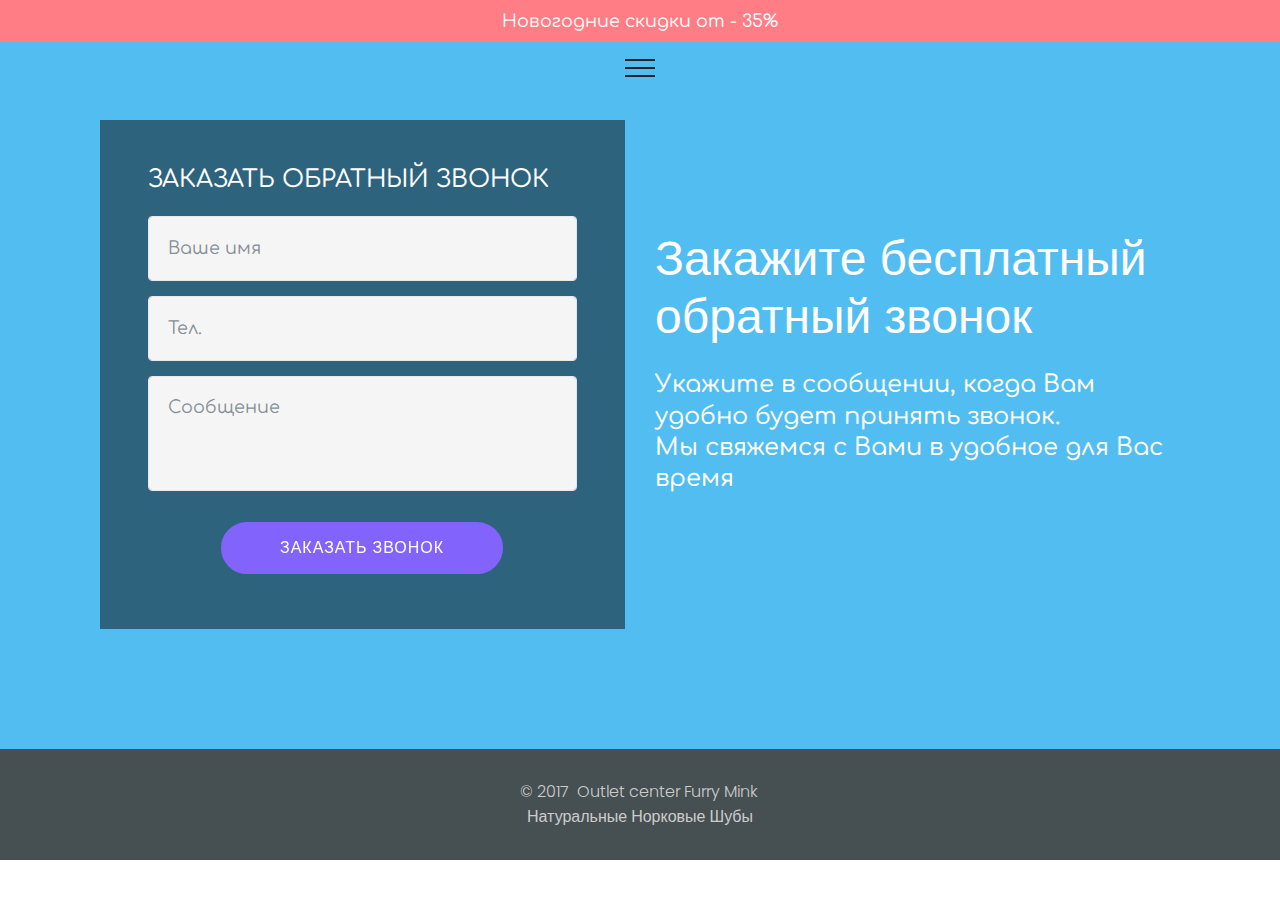
==== commit 7e0f1386: "create github pages" ====
--- a/page1.html
+++ b/page1.html
@@ -47,7 +47,11 @@
     <nav class="navbar navbar-dropdown navbar-fixed-top collapsed">
         <div class="mbr-overlay" style="opacity: 0.6;"></div>
 
-      
+      <a class="full-link" href=" ">
+        <div class="menu-top card-wrapper mbr-fonts-style mbr-white display-7"> 
+            Новогодние скидки от - 35%
+        </div>
+      </a>
       <div class="collapse navbar-collapse" id="navbarSupportedContent">
             
         <div class="left-menu">
@@ -103,7 +107,7 @@
                     <div class="form-block" data-form-type="formoid">
                         <h4 class="mb-4 mbr-fonts-style display-5">ЗАКАЗАТЬ ОБРАТНЫЙ ЗВОНОК</h4>
                         <div data-form-alert="" hidden="">Спасибо! Мы скоро Вам перезвоним</div>
-                        <form class="block mbr-form" action="./index.html/" method="post" data-form-title="Mobirise Form"><input type="hidden" name="email" data-form-email="true" value="XR2InCFPnth0ahQp+xA0feDPu2zJaN/2EUCY8lwMDuw0N1tj4T/5xXQbWyl4Yx9fVd2QIpwkJuBw5vXyH4yyH2eFin9uesB7paS4SNvo0QDomxt78aWijvfz+zDeBTim" data-form-field="Email">
+                        <form class="block mbr-form" action="./index.html/" method="post" data-form-title="Mobirise Form"><input type="hidden" name="email" data-form-email="true" value="TEFsSpOzbT0QhWkwthdvUZs8ygXOmg2gY3c3cZ3XZsFKvBepzhBYHiCHyiifSQMunRjixgNGAmLFhlWimng/NYOUDgUgL8X7G5RUn9yvTY5mRRcl12F5vZK8kNKIERRn" data-form-field="Email">
                             <div class="row">
                                 <div class="col-md-12" data-for="name">
                                     <input type="text" class="form-control input" name="name" data-form-field="Name" placeholder="Ваше имя" required="" id="name-form2-1q">
--- a/assets/mobirise/css/mbr-additional.css
+++ b/assets/mobirise/css/mbr-additional.css
@@ -1322,6 +1322,7 @@
   transition: all .3s;
   background: #ffffff;
   background: linear-gradient(#52bdf1, #ffffff);
+  background: none;
 }
 .cid-rIKKwJsBwP .navbar.opened .mbr-overlay {
   transition: all .3s;
@@ -2755,6 +2756,7 @@
   transition: all .3s;
   background: #ffffff;
   background: linear-gradient(#52bdf1, #ffffff);
+  background: none;
 }
 .cid-rIKKwJsBwP .navbar.opened .mbr-overlay {
   transition: all .3s;
@@ -3049,7 +3051,7 @@
 }
 .cid-rLv0mzxF3z {
   padding-top: 120px;
-  padding-bottom: 105px;
+  padding-bottom: 120px;
   background-color: #52bdf1;
 }
 .cid-rLv0mzxF3z h2,
